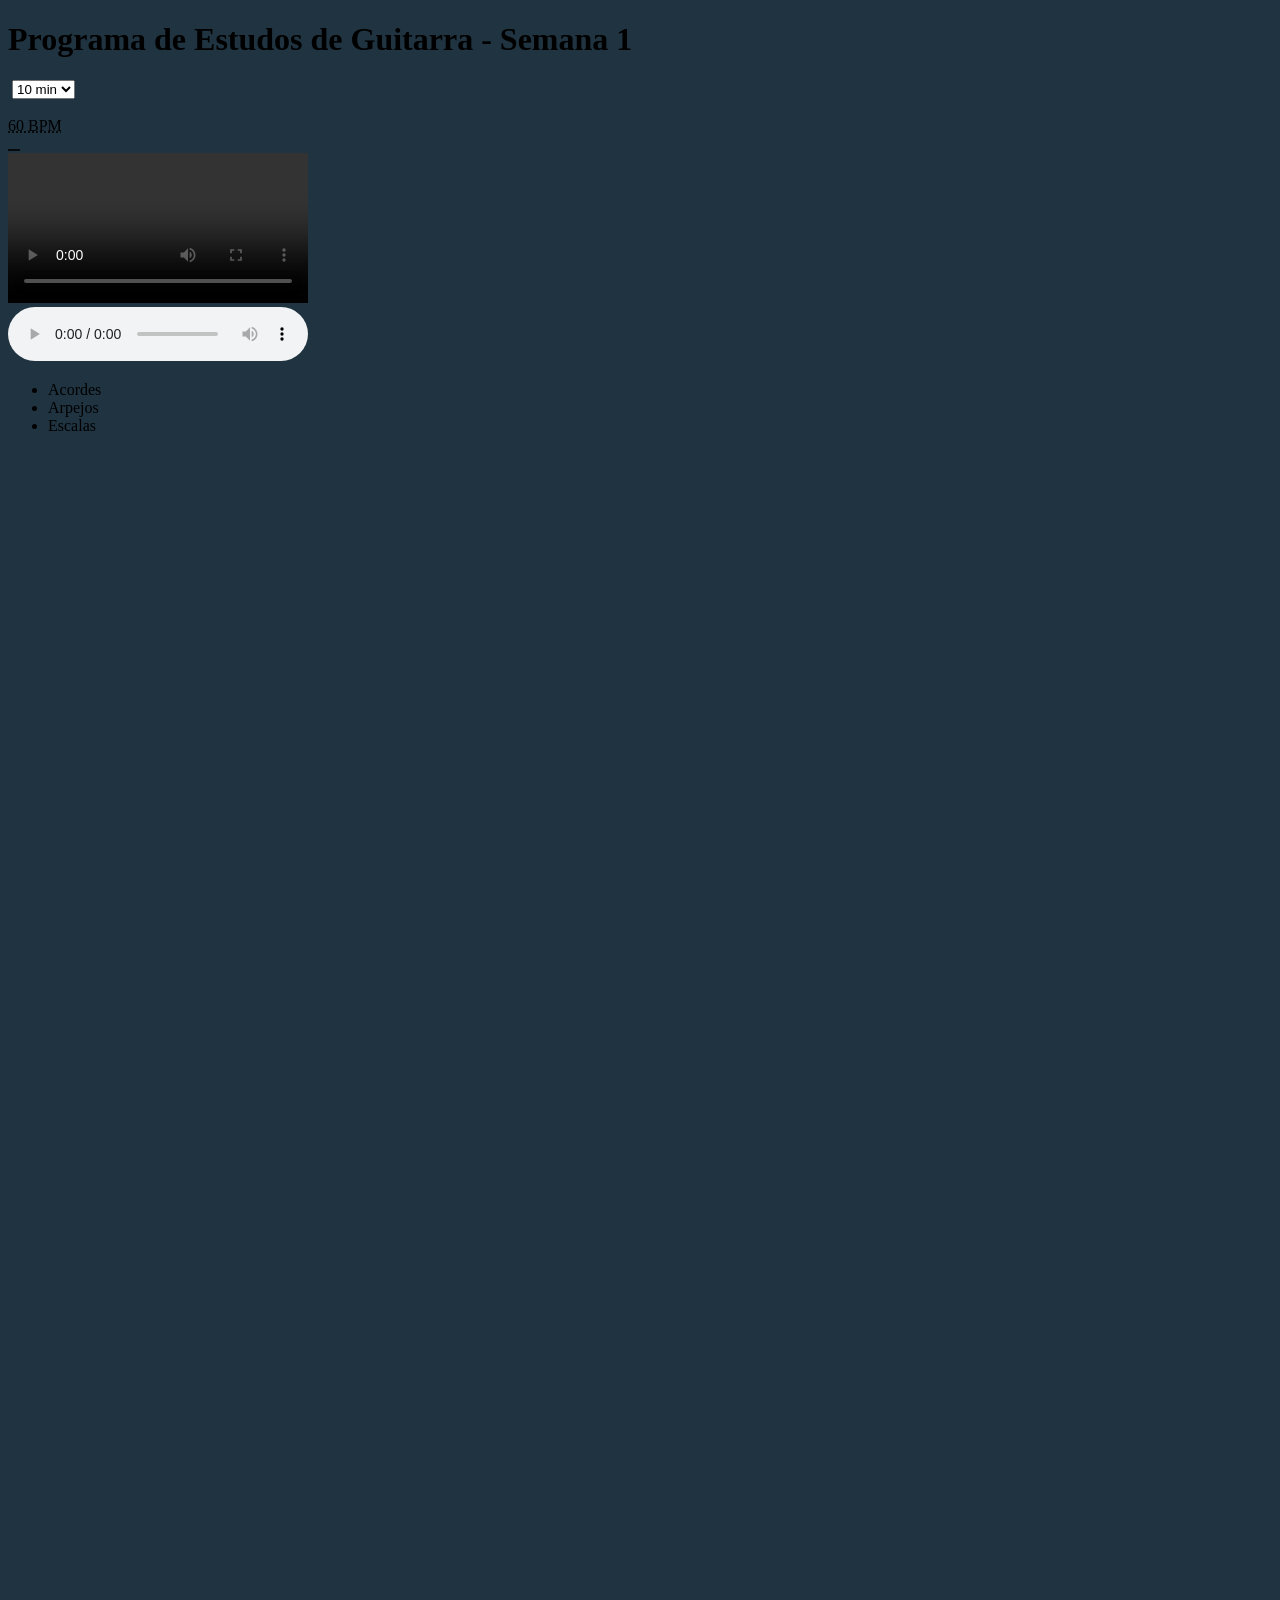
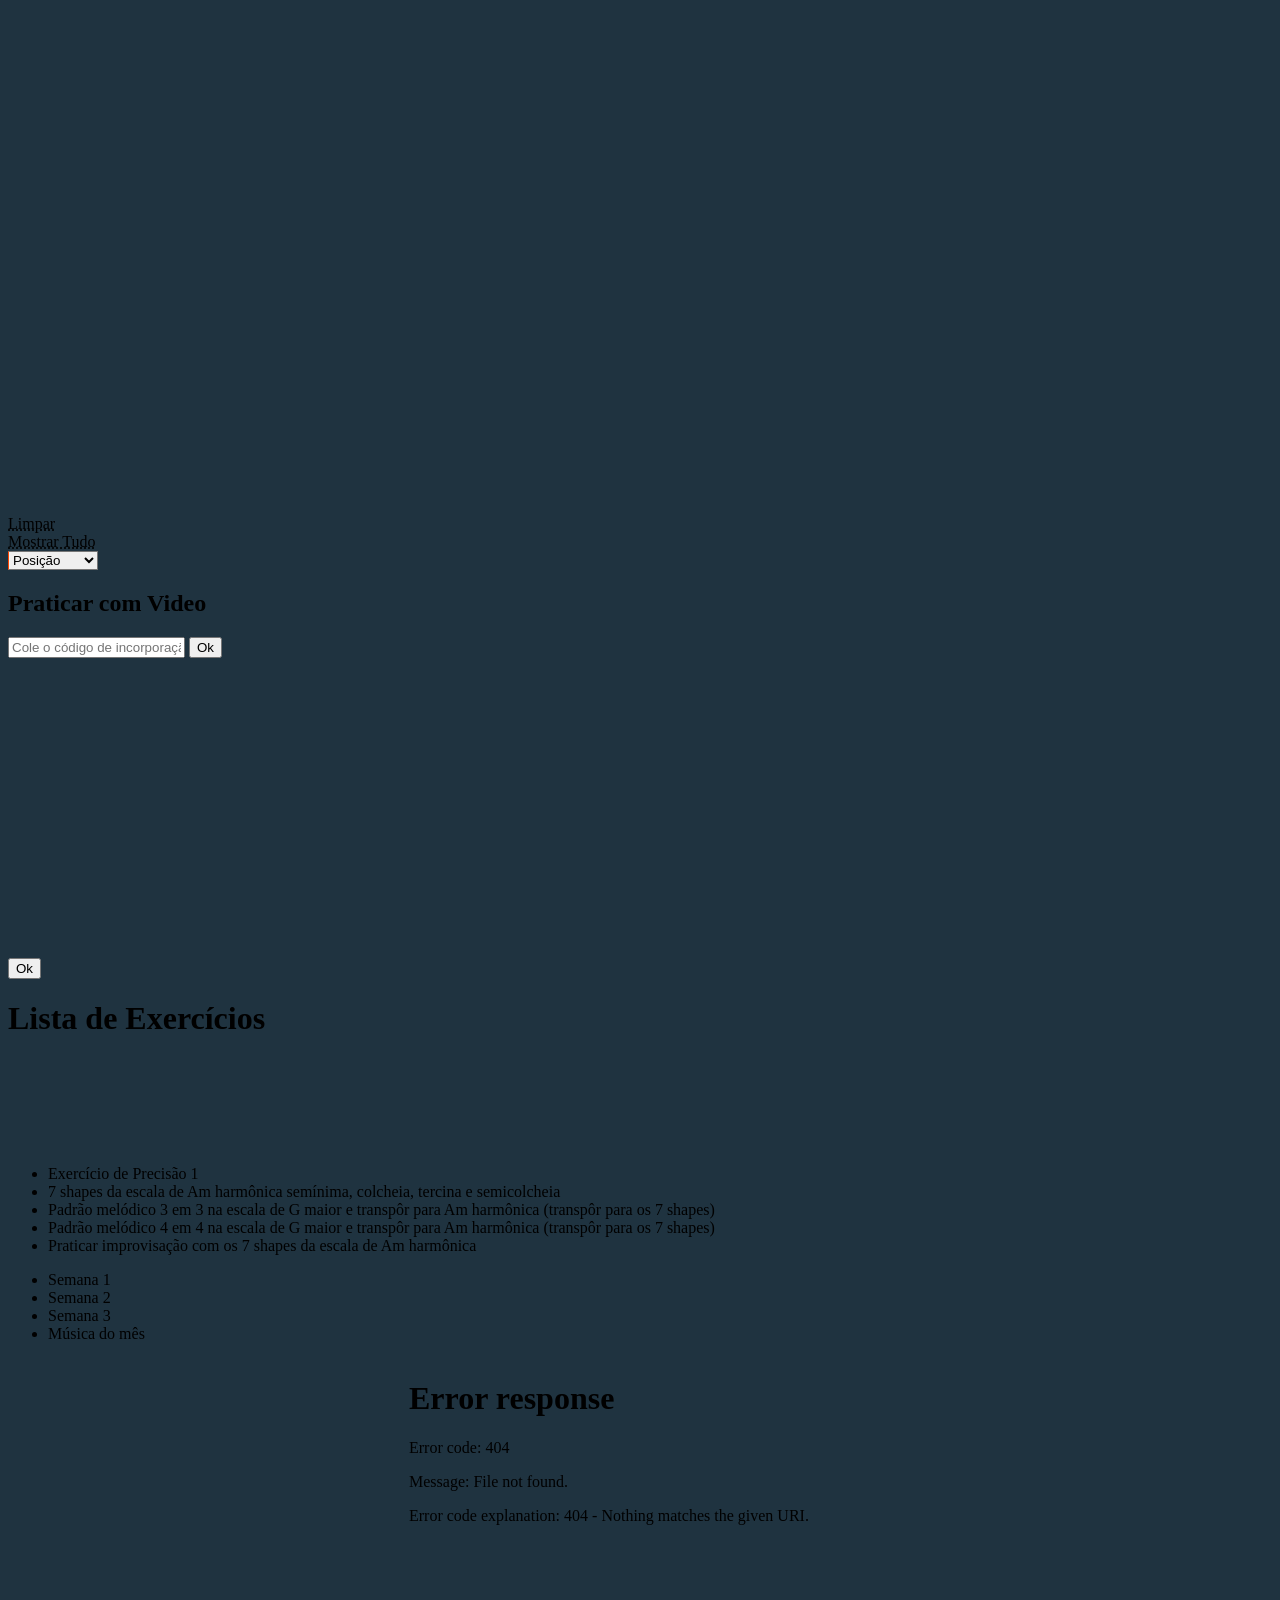
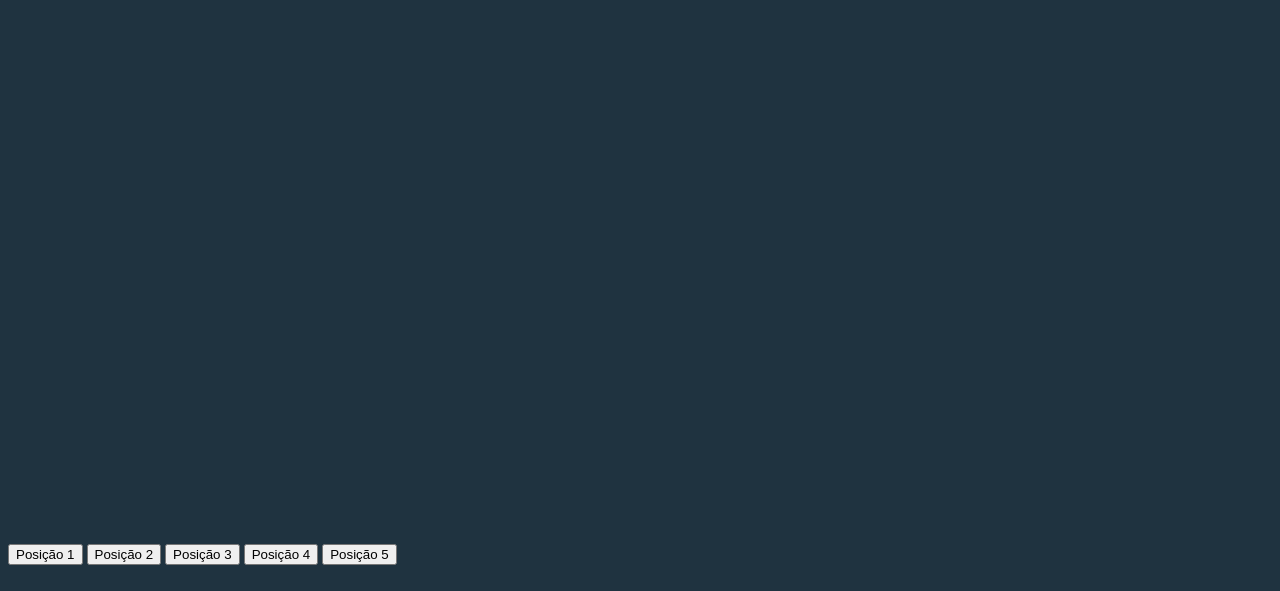
==== index.html @ 3fcf6330 "small update" ====
<!DOCTYPE html>
<html lang="pt-br">

<head>
    <meta charset="UTF-8">
    <meta name="viewport" content="width=device-width, initial-scale=1.0">
    <meta http-equiv="X-UA-Compatible" content="ie=edge">
    <title>Programa de Estudos</title>


    <link id = 'css' rel="stylesheet" href="style.css">


</head>

<body>



    <header>

        <h1 id='h1'>Programa de Estudos de Guitarra - Semana 1</h1>


    </header>







    <abbr title="Lista de Exercícios">

        <div id='menuH'></div>
        <div id='menuH1'></div>
    </abbr>

    <div class='linha' id='linha1'></div>
    <div class='linha' id='linha2'></div>
    <div class='linha' id='linha3'></div>


    <abbr title="Temporizador"><img id='timerSvg' src="timer.svg" alt=""></abbr>
    <select name="duracao" id="duracao">

        <option value="10">10 min</option>
        <option value="9">9 min</option>
        <option value="8">8 min</option>
        <option value="7">7 min</option>
        <option value="6">6 min</option>
        <option value="5">5 min</option>
        <option value="4">4 min</option>
        <option value="3">3 min</option>
        <option value="2">2 min</option>
        <option value="1">1 min</option>



    </select>


    <abbr title="Pratique o seu ritmo com o metrônomo">

        <div id='camada1'>



            <abbr title="Tocar"><img id='play' src="play.svg" alt=""></abbr>
            <audio loop='true' id='click' src="" preload="none"></audio>
            <div id='andamento'>60 BPM</div>
            <abbr title="Parar"><img id='pause' src="pause.svg" alt=""></abbr>
            <abbr title="Diminuir 5 bpm"><img id='menos' src="menos.svg" alt=""></abbr>
            <abbr title="Aumentar 5 bpm"><img id='mais' src="mais.svg" alt=""></abbr>
            <abbr title="Treinar com aumento de velocidade"><img id='speed' src="speed.svg" alt=""></abbr>





        </div>


    </abbr>

    <video id = 'video1' src="" autoplay = 'false' controls></video>


    <div id='barra'></div>
    <div id='timer'></div>
    <div class="setas" id='esquerda'>
        <</div> <div class="setas" id='direita'>>
    </div>

    <audio id='base' src="am.mp3" controls='controls'></audio>




    <div id='pestana'></div>

    <nav>

        <div id='backMenu' class='opcoes'></div>

        <ul class="menu" class='opcoes'>

            <li id='acordes' class='opcoes'>Acordes</li>
            <li id='arpejos' class='opcoes'>Arpejos</li>
            <li id='escalas' class='opcoes'>Escalas</li>

        </ul>

    </nav>

    <div id='cordas'>


        <abbr title="Corda 1">
            <p class="corda" id='corda1'></p>
        </abbr>
        <abbr title="Corda 2">
            <p class="corda" id='corda2'></p>
        </abbr>
        <abbr title="Corda 3">
            <p class="corda" id='corda3'></p>
        </abbr>
        <abbr title="Corda 4">
            <p class="corda" id='corda4'></p>
        </abbr>
        <abbr title="Corda 5">
            <p class="corda" id='corda5'></p>
        </abbr>
        <abbr title="Corda 6">
            <p class="corda" id='corda6'></p>
        </abbr>


    </div>

    <div id='trastes'>

        <p class="traste" id='traste1'></p>
        <p class="traste" id='traste2'></p>
        <p class="traste" id='traste3'></p>
        <p class="traste" id='traste4'></p>
        <p class="traste" id='traste5'></p>
        <p class="traste" id='traste6'></p>
        <p class="traste" id='traste7'></p>
        <p class="traste" id='traste8'></p>
        <p class="traste" id='traste9'></p>
        <p class="traste" id='traste10'></p>
        <p class="traste" id='traste11'></p>
        <p class="traste" id='traste12'></p>
        <p class="traste" id='traste13'></p>
        <p class="traste" id='traste14'></p>
        <p class="traste" id='traste15'></p>

    </div>

    <abbr id='abrNota' title="">


        <div id='corda_6'>

            <abbr title="Mi">
                <p class="nota" id='corda6_casa0'>E</p>
            </abbr>
            <abbr title="Fá">
                <p class="nota" id='corda6_casa1'>F</p>
            </abbr>
            <abbr title="Fá sustenido">
                <p class="nota" id='corda6_casa2'>F#</p>
            </abbr>
            <abbr title="Sol">
                <p class="nota" id='corda6_casa3'>G</p>
            </abbr>
            <abbr title="Sol sustenido">
                <p class="nota" id='corda6_casa4'>G#</p>
            </abbr>
            <abbr title="Lá">
                <p class="nota" id='corda6_casa5'>A</p>
            </abbr>
            <abbr title="Lá sustenido">
                <p class="nota" id='corda6_casa6'>A#</p>
            </abbr>
            <abbr title="Si">
                <p class="nota" id='corda6_casa7'>B</p>
            </abbr>
            <abbr title="Dó">
                <p class="nota" id='corda6_casa8'>C</p>
            </abbr>
            <abbr title="Dó sustenido">
                <p class="nota" id='corda6_casa9'>C#</p>
            </abbr>
            <abbr title="Ré">
                <p class="nota" id='corda6_casa10'>D</p>
            </abbr>
            <abbr title="Ré sustenido">
                <p class="nota" id='corda6_casa11'>D#</p>
            </abbr>
            <abbr title="Mi">
                <p class="nota" id='corda6_casa12'>E</p>
            </abbr>
            <abbr title="Fá">
                <p class="nota" id='corda6_casa13'>F</p>
            </abbr>
            <abbr title="Fá sustenido">
                <p class="nota" id='corda6_casa14'>F#</p>
            </abbr>
            <abbr title="Sol">
                <p class="nota" id='corda6_casa15'>G</p>
            </abbr>

        </div>

        <div id='corda_5'>

            <abbr title="Lá">
                <p class="nota" id='corda5_casa0'>A</p>
            </abbr>
            <abbr title="Lá sustenido">
                <p class="nota" id='corda5_casa1'>A#</p>
            </abbr>
            <abbr title="Si">
                <p class="nota" id='corda5_casa2'>B</p>
            </abbr>
            <abbr title="Dó">
                <p class="nota" id='corda5_casa3'>C</p>
            </abbr>
            <abbr title="Dó sustenido">
                <p class="nota" id='corda5_casa4'>C#</p>
            </abbr>
            <abbr title="Ré">
                <p class="nota" id='corda5_casa5'>D</p>
            </abbr>
            <abbr title="Ré sustenido">
                <p class="nota" id='corda5_casa6'>D#</p>
            </abbr>
            <abbr title="Mi">
                <p class="nota" id='corda5_casa7'>E</p>
            </abbr>
            <abbr title="Fá">
                <p class="nota" id='corda5_casa8'>F</p>
            </abbr>
            <abbr title="Fá sustenido">
                <p class="nota" id='corda5_casa9'>F#</p>
            </abbr>
            <abbr title="Sol">
                <p class="nota" id='corda5_casa10'>G</p>
            </abbr>
            <abbr title="Sol sustenido">
                <p class="nota" id='corda5_casa11'>G#</p>
            </abbr>
            <abbr title="Lá">
                <p class="nota" id='corda5_casa12'>A</p>
            </abbr>
            <abbr title="Lá sustenido">
                <p class="nota" id='corda5_casa13'>A#</p>
            </abbr>
            <abbr title="Si">
                <p class="nota" id='corda5_casa14'>B</p>
            </abbr>
            <abbr title="Dó">
                <p class="nota" id='corda5_casa15'>C</p>
            </abbr>

        </div>

        <div id='corda_4'>

            <abbr title="Ré">
                <p class="nota" id='corda4_casa0'>D</p>
            </abbr>
            <abbr title="Ré sustenido">
                <p class="nota" id='corda4_casa1'>D#</p>
            </abbr>
            <abbr title="Mi">
                <p class="nota" id='corda4_casa2'>E</p>
            </abbr>
            <abbr title="Fá">
                <p class="nota" id='corda4_casa3'>F</p>
            </abbr>
            <abbr title="Fá sustenido">
                <p class="nota" id='corda4_casa4'>F#</p>
            </abbr>
            <abbr title="Sol">
                <p class="nota" id='corda4_casa5'>G</p>
            </abbr>
            <abbr title="Sol sustenido">
                <p class="nota" id='corda4_casa6'>G#</p>
            </abbr>
            <abbr title="Lá">
                <p class="nota" id='corda4_casa7'>A</p>
            </abbr>
            <abbr title="Lá sustenido">
                <p class="nota" id='corda4_casa8'>A#</p>
            </abbr>
            <abbr title="Si">
                <p class="nota" id='corda4_casa9'>B</p>
            </abbr>
            <abbr title="Dó">
                <p class="nota" id='corda4_casa10'>C</p>
            </abbr>
            <abbr title="Dó sustenido">
                <p class="nota" id='corda4_casa11'>C#</p>
            </abbr>
            <abbr title="Ré">
                <p class="nota" id='corda4_casa12'>D</p>
            </abbr>
            <abbr title="Ré sustenido">
                <p class="nota" id='corda4_casa13'>D#</p>
            </abbr>
            <abbr title="Mi">
                <p class="nota" id='corda4_casa14'>E</p>
            </abbr>
            <abbr title="Fá">
                <p class="nota" id='corda4_casa15'>F</p>
            </abbr>

        </div>

        <div id='corda_3'>

            <abbr title="Sol">
                <p class="nota" id='corda3_casa0'>G</p>
            </abbr>
            <abbr title="Sol sustenido">
                <p class="nota" id='corda3_casa1'>G#</p>
            </abbr>
            <abbr title="Lá">
                <p class="nota" id='corda3_casa2'>A</p>
            </abbr>
            <abbr title="Lá sustenido">
                <p class="nota" id='corda3_casa3'>A#</p>
            </abbr>
            <abbr title="Si">
                <p class="nota" id='corda3_casa4'>B</p>
            </abbr>
            <abbr title="Dó">
                <p class="nota" id='corda3_casa5'>C</p>
            </abbr>
            <abbr title="Dó sustenido">
                <p class="nota" id='corda3_casa6'>C#</p>
            </abbr>
            <abbr title="Ré">
                <p class="nota" id='corda3_casa7'>D</p>
            </abbr>
            <abbr title="Ré sustenido">
                <p class="nota" id='corda3_casa8'>D#</p>
            </abbr>
            <abbr title="Mi">
                <p class="nota" id='corda3_casa9'>E</p>
            </abbr>
            <abbr title="Fá">
                <p class="nota" id='corda3_casa10'>F</p>
            </abbr>
            <abbr title="Fá sustenido">
                <p class="nota" id='corda3_casa11'>F#</p>
            </abbr>
            <abbr title="Sol">
                <p class="nota" id='corda3_casa12'>G</p>
            </abbr>
            <abbr title="Sol sustenido">
                <p class="nota" id='corda3_casa13'>G#</p>
            </abbr>
            <abbr title="Lá">
                <p class="nota" id='corda3_casa14'>A</p>
            </abbr>
            <abbr title="Lá sustenido">
                <p class="nota" id='corda3_casa15'>A#</p>
            </abbr>

        </div>

        <div id='corda_2'>

            <abbr title="Si">
                <p class="nota" id='corda2_casa0'>B</p>
            </abbr>
            <abbr title="Dó">
                <p class="nota" id='corda2_casa1'>C</p>
            </abbr>
            <abbr title="Dó sustenido">
                <p class="nota" id='corda2_casa2'>C#</p>
            </abbr>
            <abbr title="Ré">
                <p class="nota" id='corda2_casa3'>D</p>
            </abbr>
            <abbr title="Ré sustenido">
                <p class="nota" id='corda2_casa4'>D#</p>
            </abbr>
            <abbr title="Mi">
                <p class="nota" id='corda2_casa5'>E</p>
            </abbr>
            <abbr title="Fá">
                <p class="nota" id='corda2_casa6'>F</p>
            </abbr>
            <abbr title="Fá sustenido">
                <p class="nota" id='corda2_casa7'>F#</p>
            </abbr>
            <abbr title="Sol">
                <p class="nota" id='corda2_casa8'>G</p>
            </abbr>
            <abbr title="Sol sustenido">
                <p class="nota" id='corda2_casa9'>G#</p>
            </abbr>
            <abbr title="Lá">
                <p class="nota" id='corda2_casa10'>A</p>
            </abbr>
            <abbr title="Lá sustenido">
                <p class="nota" id='corda2_casa11'>A#</p>
            </abbr>
            <abbr title="Si">
                <p class="nota" id='corda2_casa12'>B</p>
            </abbr>
            <abbr title="Dó">
                <p class="nota" id='corda2_casa13'>C</p>
            </abbr>
            <abbr title="Dó sustenido">
                <p class="nota" id='corda2_casa14'>C#</p>
            </abbr>
            <abbr title="Ré">
                <p class="nota" id='corda2_casa15'>D</p>
            </abbr>

        </div>

        <div id='corda_1'>

            <abbr title="Mi">
                <p class="nota" id='corda1_casa0'>E</p>
            </abbr>
            <abbr title="Fá">
                <p class="nota" id='corda1_casa1'>F</p>
            </abbr>
            <abbr title="Fá sustenido">
                <p class="nota" id='corda1_casa2'>F#</p>
            </abbr>
            <abbr title="Sol">
                <p class="nota" id='corda1_casa3'>G</p>
            </abbr>
            <abbr title="Sol sustenido">
                <p class="nota" id='corda1_casa4'>G#</p>
            </abbr>
            <abbr title="Lá">
                <p class="nota" id='corda1_casa5'>A</p>
            </abbr>
            <abbr title="Lá sustenido">
                <p class="nota" id='corda1_casa6'>A#</p>
            </abbr>
            <abbr title="Si">
                <p class="nota" id='corda1_casa7'>B</p>
            </abbr>
            <abbr title="Dó">
                <p class="nota" id='corda1_casa8'>C</p>
            </abbr>
            <abbr title="Dó sustenido">
                <p class="nota" id='corda1_casa9'>C#</p>
            </abbr>
            <abbr title="Ré">
                <p class="nota" id='corda1_casa10'>D</p>
            </abbr>
            <abbr title="Ré sustenido">
                <p class="nota" id='corda1_casa11'>D#</p>
            </abbr>
            <abbr title="Mi">
                <p class="nota" id='corda1_casa12'>E</p>
            </abbr>
            <abbr title="Fá">
                <p class="nota" id='corda1_casa13'>F</p>
            </abbr>
            <abbr title="Fá sustenido">
                <p class="nota" id='corda1_casa14'>F#</p>
            </abbr>
            <abbr title="Sol">
                <p class="nota" id='corda1_casa15'>G</p>
            </abbr>

        </div>
    </abbr>

    <abbr title="Apaga todas as notas do braço">
        <div id='limpar'>Limpar</div>
    </abbr>
    <abbr title="Mostra todas as notas do braço">
        <div id='mostrar'>Mostrar Tudo</div>
    </abbr>



    <input id='input' type="text">
    <input type="button" value="Buscar por Cifra" id='botao'>

    <div class="bolinha" id='bolinha1'></div>
    <div class="bolinha" id='bolinha2'></div>
    <div class="bolinha" id='bolinha3'></div>
    <div class="bolinha" id='bolinha4'></div>
    <div class="bolinha" id='bolinha5'></div>
    <div class="bolinha" id='bolinha6'></div>

    <!-- <img id = 'fret' src="fret.png" alt="">-->


    <select name="tonalidade" id="tonalidade">

        <option value="">Tonalidade</option>
        <option value="c">C</option>
        <option value="cs">C#/Db</option>
        <option value="d">D</option>
        <option value="ds">D#/Eb</option>
        <option value="e">E</option>
        <option value="f">F</option>
        <option value="fs">F#/Gb</option>
        <option value="g">G</option>
        <option value="gs">G#/Ab</option>
        <option value="a">A</option>
        <option value="as">A#/Bb</option>
        <option value="b">B</option>

    </select>

    <select name="estrutura" id="estrutura">

        <option value="">Estrutura</option>
        <option value="acorde">Acorde</option>
        <option value="arpejo">Arpejo</option>
        <option value="escala">Escala</option>

    </select>

    <select name="tipo" id="tipo">

        <option value="">Tipo</option>
        <option value="maior">Maior</option>
        <option value="menor">Menor</option>
        <option value="diminuto">Diminuto</option>
        <option value="aumentado">Aumentado</option>
        <option value="7M">7M</option>
        <option value="7">7</option>
        <option value="m7">m7</option>
        <option value="m7b5">m7(b5)</option>
        <option value="dim">°</option>
        <option value="m7M">m7M</option>
        <option value="jonio">Jônio</option>
        <option value="dorico">Dórico</option>
        <option value="frigio">Frígio</option>
        <option value="lidio">Lídio</option>
        <option value="mixolídio">Mixolídio</option>
        <option value="eolio">Eólio</option>
        <option value="locrio">Lócrio</option>
        <option value="menorHarmonica">Menor Harmônica</option>
        <option value="menorMelodica">Menor Melódica</option>

    </select>

    <select name="posicao" id="posicao">

        <option value="">Posição</option>
        <option value="1">1</option>
        <option value="2">2</option>
        <option value="3">3</option>
        <option value="4">4</option>
        <option value="5">5</option>
        <option value="6">6</option>
        <option value="7">7</option>
        <option value="8">Braço Todo</option>

    </select>

    <div id = 'praticarComVideo'>



        <h2>Praticar com Video</h2>
        <input id='inputVideo' type="text" placeholder="Cole o código de incorporação">
        <input type="button" value="Ok" id='botao1'>

    </div>

    <input type="button" value="Ok" id='botao0'>




    <iframe id='video' width="560" height="315"
        src="https://www.youtube.com/embed/videoseries?list=PLKJpTqKLvfLL6_VdVaCrYqCkWjw-jtFGw" frameborder="0"
        allow="autoplay; encrypted-media" allowfullscreen></iframe>


    <h1 id='listaEx'>Lista de Exercícios</h1>

    <abbr title="Lição Concluída"><img id = 'concluido1' src="concluido.svg" alt=""></abbr>
    <abbr title="Marcar Lição Como Concluída"><div id = 'naoConcluido1'></div></abbr>

    <abbr title="Lição Concluída"><img id = 'concluido2' src="concluido.svg" alt=""></abbr>
    <abbr title="Marcar Lição Como Concluída"><div id = 'naoConcluido2'></div></abbr>

    <abbr title="Lição Concluída"><img id = 'concluido3' src="concluido.svg" alt=""></abbr>
    <abbr title="Marcar Lição Como Concluída"><div id = 'naoConcluido3'></div></abbr>

    <abbr title="Lição Concluída"><img id = 'concluido4' src="concluido.svg" alt=""></abbr>
    <abbr title="Marcar Lição Como Concluída"><div id = 'naoConcluido4'></div></abbr>

    <abbr title="Lição Concluída"><img id = 'concluido5' src="concluido.svg" alt=""></abbr>
    <abbr title="Marcar Lição Como Concluída"><div id = 'naoConcluido5'></div></abbr>




    <ul id='lista'>




        <li class="lista" id='ex1'>Exercício de Precisão 1</li>
        <li class="lista" id='ex2'>7 shapes da escala de Am harmônica semínima, colcheia, tercina e semicolcheia</li>
        <li class="lista" id='ex3'>Padrão melódico 3 em 3 na escala de G maior e transpôr para Am harmônica (transpôr para os 7 shapes)</li>
        <li class="lista" id='ex4'>Padrão melódico 4 em 4 na escala de G maior e transpôr para Am harmônica (transpôr para os 7 shapes)</li>
        <li class="lista" id='ex5'>Praticar improvisação com os 7 shapes da escala de Am harmônica</li>



    </ul>


    <ul id='listaSemanas'>

        <li class="lista" id='semana1'>Semana 1</li>
        <li class="lista" id='semana2'>Semana 2</li>
        <li class="lista" id='semana3'>Semana 3</li>
        <li class="lista" id='still'>Música do mês</li>




    </ul>





    <div id='moldura'></div>

    <button id='posicao1'>Posição 1</button>
    <button id='posicao2'>Posição 2</button>
    <button id='posicao3'>Posição 3</button>
    <button id='posicao4'>Posição 4</button>
    <button id='posicao5'>Posição 5</button>

    <iframe id='pdf' src="precisao1.pdf" frameborder="0" width="800px" height="800px"></iframe>

    <div id='fret'></div>

    <abbr title="Acessar todas as listas de estudo"><img id = 'calendario' src="calendario.svg" alt=""></abbr>






</body>
<script src="script.js"></script>

</html>
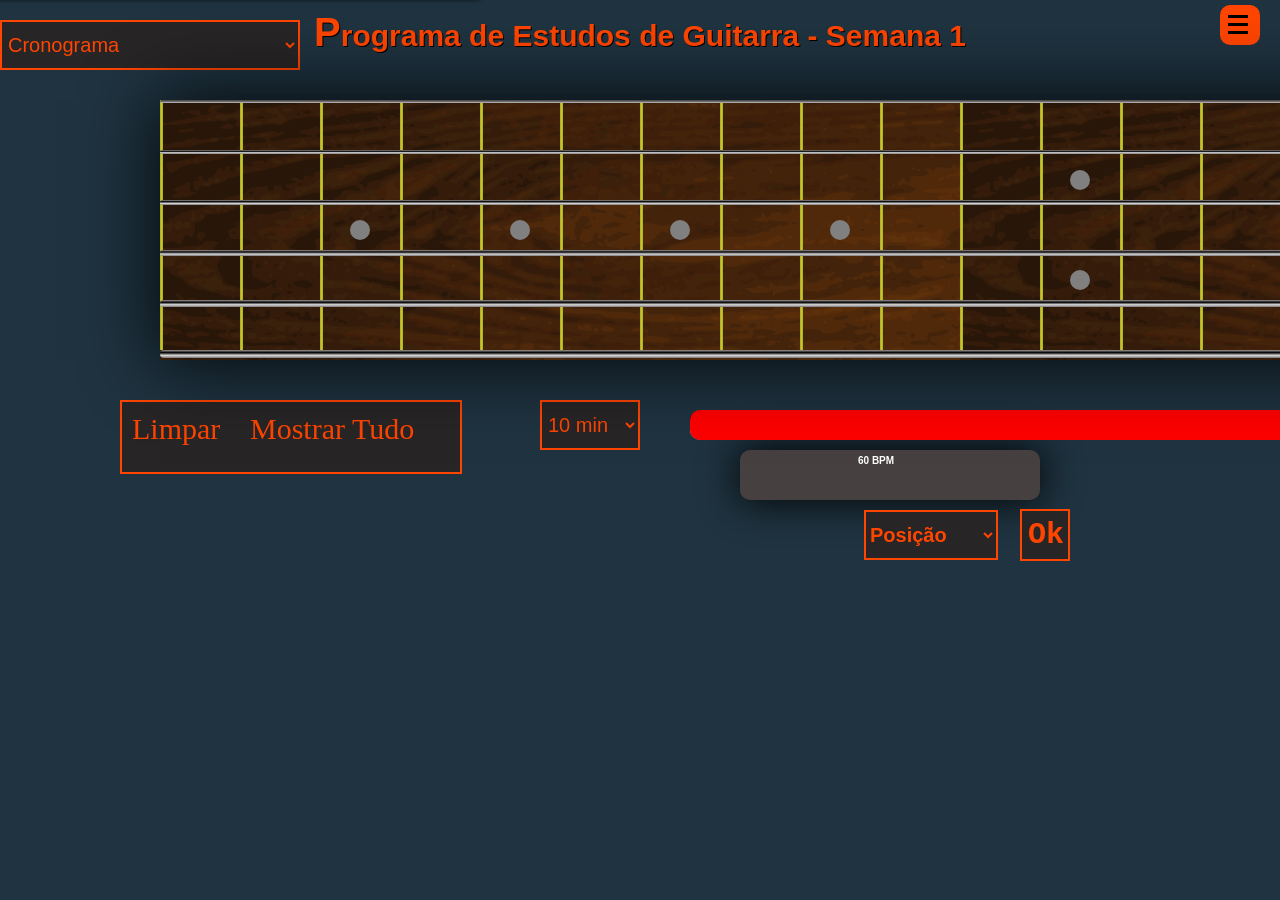
==== commit 9c76300e: "small update" ====
--- a/index.html
+++ b/index.html
@@ -10,10 +10,14 @@
 
     <link id = 'css' rel="stylesheet" href="style.css">
 
+    <script src="jquery.js"></script>
+
 
 </head>
 
 <body>
+
+    <div id='fret'></div>
 
 
 
@@ -626,14 +630,12 @@
 
     <ul id='listaSemanas'>
 
+        <li class="lista" id='still'>Música do mês</li>
         <li class="lista" id='semana1'>Semana 1</li>
         <li class="lista" id='semana2'>Semana 2</li>
         <li class="lista" id='semana3'>Semana 3</li>
-        <li class="lista" id='still'>Música do mês</li>
-
-
-
-
+        <li class="lista" id='bonus1'>Bônus 1 (4 axes)</li>
+        <li class="lista" id='semana4'>Semana 4</li>
     </ul>
 
 
@@ -650,9 +652,24 @@
 
     <iframe id='pdf' src="precisao1.pdf" frameborder="0" width="800px" height="800px"></iframe>
 
-    <div id='fret'></div>
+
 
     <abbr title="Acessar todas as listas de estudo"><img id = 'calendario' src="calendario.svg" alt=""></abbr>
+
+
+    <select name="" id ="cronograma">
+
+        <option value="">Cronograma</option>
+        <option value="semana1">Semana 1</option>
+        <option value="semana2">Semana 2</option>
+        <option value="semana3">Semana 3</option>
+        <option value="semana4">Semana 4</option>
+        <option value="semana5">Semana 5</option>
+        <option value="musica1">Música 1</option>
+        <option value="bonus1">Bônus - 4 axes</option>
+
+
+    </select>
 
 
 
@@ -662,4 +679,5 @@
 </body>
 <script src="script.js"></script>
 
+
 </html>
--- a/style.css
+++ b/style.css
@@ -0,0 +1,3008 @@
+*{
+
+    margin: 40px;
+    margin-top: 0;
+}
+
+#soundslice {
+
+    left: 0;
+    position: absolute;
+    width: 95%;
+}
+
+
+#duracao{
+
+    border-top: orangered 2px solid;
+    border-left: orangered 2px solid;
+    border-right: orangered 2px solid;
+    border-bottom: orangered 2px solid;
+    background-color: rgb(39, 37, 37);
+    color: orangered;
+    height: 50px;
+    width: 100px;
+    font-size: 20px;
+    padding: 10px;
+    padding-left: 2px;
+    position: absolute;
+    top: 400px;
+    left: 500px;
+
+    cursor: pointer;
+
+
+}
+
+#video1 {
+
+    position: absolute;
+    top: 580px;
+    cursor: pointer;
+    left: 750px;
+    z-index: 50;
+    width: 550px;
+    display: none;
+
+}
+
+
+
+#play {
+    width: 25px;
+    position: absolute;
+    left: 85px;
+    top: 20px;
+    cursor: pointer;
+
+
+
+}
+
+#pause {
+
+    width: 25px;
+    position: absolute;
+    left: 85px;
+    top: 20px;
+    display: none;
+    cursor: pointer;
+
+
+}
+
+#mais {
+
+    width: 25px;
+    position: absolute;
+    left: 140px;
+    top: 20px;
+    cursor: pointer;
+
+
+
+}
+#speed{
+
+    width: 25px;
+    position: absolute;
+    left: 200px;
+    top: 20px;
+    cursor: pointer;
+}
+
+
+
+#menos {
+
+    width: 25px;
+    position: absolute;
+    left: 40px;
+    top: 20px;
+    cursor: pointer;
+
+
+
+}
+
+#camada1 {
+
+    background-color: rgb(70, 65, 64);
+    width: 300px;
+    height: 50px;
+    border-radius: 10px;
+    position: absolute;
+    top: 450px;
+    left: 700px;
+    cursor: pointer;
+    box-shadow: 0px 0px 40px black;
+}
+
+
+
+#click {
+
+    margin-top: 50px;
+}
+
+#andamento {
+
+    color: white;
+    font-size: 10px;
+    font-weight: bold;
+    font-family: Arial, Helvetica, sans-serif;
+    position: absolute;
+    left: 78px;
+    top: 5px;
+}
+
+#base{
+
+    position: absolute;
+    top: 510px;
+    left: 500px;
+    display: none;
+
+}
+
+
+
+#menuH{
+
+    background-color: orangered;
+    width: 40px;
+    height: 40px;
+    border-radius: 10px;
+    position: absolute;
+    right: -20px;
+    top: 5px;
+    cursor: pointer;
+
+
+}
+
+#menuH1{
+
+
+    width: 40px;
+    height: 40px;
+    border-radius: 10px;
+    position: absolute;
+    right: -20px;
+    top: 5px;
+    cursor: pointer;
+    z-index: 10;
+
+
+}
+
+
+
+#h1::first-letter{
+
+    font-size: 40px;
+
+
+
+}
+
+
+
+.linha{
+
+    width: 20px;
+    height: 3px;
+    background-color: black;
+    position: absolute;
+    right: -8px;
+}
+
+#linha1{
+
+    top: 15px;
+}
+
+#linha2{
+
+    top: 23px;
+}
+
+#linha3{
+
+    top: 31px;
+}
+
+
+
+#timerSvg{
+
+    width: 50px;
+    position: absolute;
+    top: 400px;
+    left: 600px;
+    cursor: pointer;
+
+}
+
+#listaSemanas{
+
+    position: absolute;
+    transition: all 2s;
+    font-size: 20px;
+    color: white;
+    font-weight: bold;
+    font-family: 'Gill Sans', 'Gill Sans MT', Calibri, 'Trebuchet MS', sans-serif;
+    list-style: none;
+    padding-top: 20px;
+    padding-left: 0;
+    margin: 0;
+    top: -630px;
+    left: 0px;
+    background-image: linear-gradient(to top, rgb(39, 38, 38), rgb(99, 97, 97), rgb(70, 68, 68), rgb(20, 20, 20));
+    border-radius: 10px;
+    width: 500px;
+    margin-right: 0;
+    z-index: 50;
+    box-shadow: -15px 10px 4px rgba(0, 0, 0, 0.637);
+
+
+}
+#listaSemanas li{
+
+    height: 40px;
+    border-radius: 5px;
+    width: 480px;
+    padding: 10px;
+    margin-left: 0;
+
+
+}
+
+#listaSemanas li:hover{
+
+    background-color: orangered;
+    cursor: pointer;
+    animation: pisca 0.5s linear infinite;
+
+
+
+}
+
+
+#listaSemanas li:active{
+
+
+    animation: pisca 0.5s linear infinite;
+
+
+}
+
+#calendario{
+
+    position: absolute;
+    top: 10px;
+    left: 20px;
+    width: 50px;
+    display: none;
+    cursor: pointer;
+}
+
+#aviso{
+
+    background-color: rgb(31, 29, 29);
+    color: orangered;
+    font-size: 20px;
+    width: 400px;
+    height: 100px;
+    border-radius: 10px;
+    position: absolute;
+    top: 300px;
+    left: 600px;
+    z-index: 10;
+    display: none;
+    transition: all 2s;
+}
+
+
+
+@keyframes timer{
+
+    0%{
+
+        width: 0;
+        background-color: greenyellow;
+    }
+
+    50%{
+
+        background-color: orangered;
+    }
+
+
+
+    100%{
+
+        width: 600px;
+        background-color: red;
+    }
+
+
+}
+
+#timer{
+
+
+    background-color: red;
+
+    width: 600px;
+    height: 30px;
+    border-radius: 10px;
+    position: absolute;
+    top: 410px;
+    left: 650px;
+
+
+}
+#praticarComVideo{
+
+    display: none;
+}
+
+#barra{
+
+
+    background-image: linear-gradient(to top, rgb(119, 118, 118), rgb(218, 216, 216), black, rgb(161, 153, 153));
+    width: 600px;
+    height: 30px;
+    border-radius: 10px;
+    position: absolute;
+    top: 410px;
+    left: 650px;
+    box-shadow: black inset 0 2px;
+
+
+}
+
+@keyframes pisca {
+
+    50%{
+
+        background-color:   rgb(51, 49, 49);
+    }
+}
+
+@keyframes pisca2 {
+
+    50%{
+
+        background-color:   rgb(6, 234, 241);
+    }
+}
+
+#ex1 {
+
+    background-color:  rgb(51, 49, 49);
+}
+
+.nota{
+
+
+    background-image: linear-gradient(45deg, greenyellow, rgb(146, 201, 63) , rgb(161, 201, 102), rgb(136, 197, 45) );
+}
+
+.nota:hover{
+
+
+    background-image: linear-gradient(-45deg, blue, rgb(143, 143, 243), rgb(71, 71, 243), blue);
+}
+
+
+h1{
+
+    font-family: Arial, Helvetica, sans-serif;
+    text-align: center;
+    font-size: 30px;
+    margin-top: 10px;
+
+    text-shadow: black 1px 1px;
+    color: orangered;
+
+
+}
+
+@keyframes setas {
+
+    50%{
+
+        transform: scale(1.3);
+        opacity: 0.5;
+    }
+}
+
+.setas{
+
+
+    color: orangered;
+    font-size: 50px;
+    font-family: 'Lucida Sans', 'Lucida Sans Regular', 'Lucida Grande', 'Lucida Sans Unicode', Geneva, Verdana, sans-serif;
+
+    cursor: pointer;
+
+
+}
+
+#esquerda{
+
+    position: absolute;
+    top: 20px;
+    left: 550px;
+    text-shadow: 3px 2px 3px black;
+}
+
+#direita{
+
+    position: absolute;
+    top: 20px;
+    left: 800px;
+    text-shadow: 3px 2px 3px black;
+}
+
+
+
+#botao1 {
+
+    height: 30px;
+    width: 30px;
+    border-radius: 5px;
+    position: absolute;
+    bottom: 14px;
+    left: 300px;
+    font-family: Arial, Helvetica, sans-serif;
+    font-weight: bold;
+}
+
+
+
+#video {
+
+    position: absolute;
+    top: 580px;
+    right: -25px;
+    border-radius: 10px;
+    display: none;
+}
+
+h2{
+
+    position: absolute;
+    bottom: 50px;
+    text-align: center;
+}
+
+#inputVideo {
+
+    height: 30px;
+    border-radius: 5px;
+    position: absolute;
+    bottom: 10px;
+    width: 200px;
+}
+.menu {
+
+    list-style: none;
+    font-size: 20px;
+    font-family: Arial, Helvetica, sans-serif;
+    margin-top: 0;
+
+}
+
+.opcoes {
+
+    display: none;
+}
+
+#backMenu{
+
+    background-color: rgb(112, 112, 112);
+    height: 50px;
+    width: 1000px;
+    position: absolute;
+    top: 9px;
+}
+
+#acordes{
+
+    position: absolute;
+    top: 10px;
+    left: 400px;
+    font-weight: bold;
+    color: rgb(250, 95, 6);
+    background-color: rgb(43, 42, 42);
+    height: 39px;
+    width: 160px;
+    padding-top: 10px;
+    padding-left: 60px;
+
+}
+
+
+
+
+#pestana {
+
+    background-color:rgb(11, 11, 88);
+    height: 263px;
+    width: 15px;
+    border-radius: 5px;
+    position: absolute;
+    top: 95px;
+    display: none;
+}
+
+
+#acordes:hover{
+
+    background-color: black;
+    cursor: pointer;
+
+}
+
+#arpejos:hover{
+
+    background-color: black;
+    cursor: pointer;
+
+}
+
+#escalas:hover{
+
+    background-color: black;
+    cursor: pointer;
+
+}
+
+#arpejos{
+
+    position: absolute;
+    top: 10px;
+    left: 600px;
+    font-weight: bold;
+    color: whitesmoke;
+    background-color: rgb(112, 112, 112);
+    height: 39px;
+    width: 160px;
+    padding-top: 10px;
+    padding-left: 60px;
+
+}
+
+#escalas{
+
+    position: absolute;
+    top: 10px;
+    left: 800px;
+    font-weight: bold;
+    color: whitesmoke;
+    background-color: rgb(112, 112, 112);
+    height: 39px;
+    width: 160px;
+    padding-top: 10px;
+    padding-left: 60px;
+
+}
+
+
+body{
+
+    background-color: rgb(238, 234, 234);
+}
+
+
+
+#corda1 {
+
+    left: 120px;
+    border-radius: 5px;
+    background-image: linear-gradient(to top, rgb(119, 118, 118), rgb(218, 216, 216), black, rgb(161, 153, 153));
+    height: 3px;
+    width: 1200px;
+    position: absolute;
+    top: 100px;
+    cursor: pointer;
+
+
+
+
+
+}
+
+#corda1:hover{
+
+    background-color:yellow;
+    animation: pisca 0.5s linear infinite;
+
+}
+#corda6:hover{
+
+    background-color:yellow;
+    animation: pisca 0.5s linear infinite;
+}
+#corda2:hover{
+
+    background-color:rgb(139, 14, 133);
+    animation: pisca 0.5s linear infinite;
+}
+#corda3:hover{
+
+    background-color:rgb(0, 225, 255);
+    animation: pisca 0.5s linear infinite;
+}
+#corda4:hover{
+
+    background-color:rgb(255, 174, 0);
+    animation: pisca 0.5s linear infinite;
+}
+#corda5:hover{
+
+    background-color:rgb(11, 24, 204);
+    animation: pisca 0.5s linear infinite;
+}
+
+
+
+#corda2 {
+
+    left: 120px;
+    cursor: pointer;
+    border-radius: 5px;
+    background-image: linear-gradient(to top, rgb(119, 118, 118), rgb(218, 216, 216), black, rgb(161, 153, 153));
+
+    height: 4px;
+    width: 1200px;
+    position: absolute;
+    top: 150px;
+
+}
+
+#corda3 {
+
+    left: 120px;
+    cursor: pointer;
+    border-radius: 5px;
+    background-image: linear-gradient(to top, rgb(119, 118, 118), rgb(218, 216, 216), black, rgb(161, 153, 153));
+
+    height: 5px;
+    width: 1200px;
+    position: absolute;
+    top: 200px;
+
+}
+
+#corda4 {
+
+    left: 120px;
+    cursor: pointer;
+    border-radius: 5px;
+    background-image: linear-gradient(to top, rgb(119, 118, 118), rgb(218, 216, 216), black, rgb(161, 153, 153));
+
+    height: 6px;
+    width: 1200px;
+    position: absolute;
+    top: 250px;
+
+}
+
+#corda5 {
+
+    left: 120px;
+    cursor: pointer;
+    border-radius: 5px;
+    background-image: linear-gradient(to top, rgb(119, 118, 118), rgb(218, 216, 216), black, rgb(161, 153, 153));
+
+    height: 7px;
+    width: 1200px;
+    position: absolute;
+    top: 300px;
+
+}
+
+#fret{
+
+    height: 460px;
+    position: absolute;
+    top: 36px;
+    left: -40px;
+    width: 1500px;
+    z-index: -5;
+    opacity: 0.9;
+}
+
+#corda6 {
+
+    left: 120px;
+    cursor: pointer;
+    border-radius: 5px;
+    background-image: linear-gradient(to top, rgb(119, 118, 118), rgb(218, 216, 216), black, rgb(161, 153, 153));
+    height: 8px;
+    width: 1200px;
+    position: absolute;
+    top: 350px;
+
+}
+
+#traste1 {
+
+
+    height: 250px;
+
+    width: 3px;
+    position: absolute;
+    top: 100px;
+    background-color: rgb(214, 214, 12);
+    background-image: linear-gradient(to right, rgb(168, 168, 24), rgb(196, 196, 55), rgb(173, 173, 12));
+
+
+
+
+}
+
+#traste2 {
+
+    background-color: rgb(214, 214, 12);
+    height: 250px;
+    background-image: linear-gradient(to right, rgb(168, 168, 24), rgb(196, 196, 55), rgb(173, 173, 12));
+
+    width: 3px;
+    position: absolute;
+    top: 100px;
+    left: 200px;
+
+}
+
+#traste3 {
+
+    background-color: rgb(214, 214, 12);
+    height: 250px;
+    background-image: linear-gradient(to right, rgb(168, 168, 24), rgb(196, 196, 55), rgb(173, 173, 12));
+
+    width: 3px;
+    position: absolute;
+    top: 100px;
+    left: 280px;
+
+}
+
+
+
+#traste4 {
+
+    background-color: rgb(214, 214, 12);
+    height: 250px;
+    background-image: linear-gradient(to right, rgb(168, 168, 24), rgb(196, 196, 55), rgb(173, 173, 12));
+
+    width: 3px;
+    position: absolute;
+    top: 100px;
+    left: 360px;
+
+}
+
+#traste5 {
+
+    background-color: rgb(214, 214, 12);
+    height: 250px;
+    background-image: linear-gradient(to right, rgb(168, 168, 24), rgb(196, 196, 55), rgb(173, 173, 12));
+
+    width: 3px;
+    position: absolute;
+    top: 100px;
+    left: 440px;
+
+}
+
+#traste6 {
+
+    background-color: rgb(214, 214, 12);
+    height: 250px;
+    background-image: linear-gradient(to right, rgb(168, 168, 24), rgb(196, 196, 55), rgb(173, 173, 12));
+
+    width: 3px;
+    position: absolute;
+    top: 100px;
+    left: 520px;
+
+}
+
+#traste7 {
+
+    background-color: rgb(214, 214, 12);
+    height: 250px;
+    background-image: linear-gradient(to right, rgb(168, 168, 24), rgb(196, 196, 55), rgb(173, 173, 12));
+
+    width: 3px;
+    position: absolute;
+    top: 100px;
+    left: 600px;
+
+}
+
+#traste8 {
+
+    background-color: rgb(214, 214, 12);
+    height: 250px;
+    background-image: linear-gradient(to right, rgb(168, 168, 24), rgb(196, 196, 55), rgb(173, 173, 12));
+
+    width: 3px;
+    position: absolute;
+    top: 100px;
+    left: 680px;
+
+}
+
+#traste9 {
+
+    background-color: rgb(214, 214, 12);
+    height: 250px;
+    animation: gira 6s linear;
+    width: 3px;
+    background-image: linear-gradient(to right, rgb(168, 168, 24), rgb(196, 196, 55), rgb(173, 173, 12));
+
+    position: absolute;
+    top: 100px;
+    left: 760px;
+
+}
+
+#traste10 {
+
+    background-color: rgb(214, 214, 12);
+    animation: gira 6s linear;
+    height: 250px;
+    width: 3px;
+    position: absolute;
+    background-image: linear-gradient(to right, rgb(168, 168, 24), rgb(196, 196, 55), rgb(173, 173, 12));
+
+    top: 100px;
+    left: 840px;
+
+}
+
+#traste11 {
+
+    background-color: rgb(214, 214, 12);
+    height: 250px;
+    background-image: linear-gradient(to right, rgb(168, 168, 24), rgb(196, 196, 55), rgb(173, 173, 12));
+
+    width: 3px;
+
+    position: absolute;
+    top: 100px;
+    left: 920px;
+
+}
+
+#traste12 {
+
+    background-color: rgb(214, 214, 12);
+    background-image: linear-gradient(to right, rgb(168, 168, 24), rgb(196, 196, 55), rgb(173, 173, 12));
+
+    height: 250px;
+
+    width: 3px;
+    position: absolute;
+    top: 100px;
+    left: 1000px;
+
+}
+
+#traste13 {
+
+    background-color: rgb(214, 214, 12);
+    background-image: linear-gradient(to right, rgb(168, 168, 24), rgb(196, 196, 55), rgb(173, 173, 12));
+
+    height: 250px;
+
+    width: 3px;
+    position: absolute;
+    top: 100px;
+    left: 1080px;
+
+}
+
+#traste14 {
+
+    background-color: rgb(214, 214, 12);
+    height: 250px;
+    background-image: linear-gradient(to right, rgb(168, 168, 24), rgb(196, 196, 55), rgb(173, 173, 12));
+
+    width: 3px;
+    position: absolute;
+    top: 100px;
+    left: 1160px;
+
+}
+
+#traste15 {
+
+    background-color: rgb(214, 214, 12);
+    height: 250px;
+    width: 3px;
+    background-image: linear-gradient(to right, rgb(168, 168, 24), rgb(196, 196, 55), rgb(173, 173, 12));
+
+    position: absolute;
+    top: 100px;
+    left: 1240px;
+
+}
+
+#corda6_casa0{
+
+    background-color: gray;
+    font-size: 20px;
+    font-family: Arial, Helvetica, sans-serif;
+    height: 20px;
+    width: 20px;
+    border-radius: 20px;
+    padding: 10px;
+    position: absolute;
+    top: 330px;
+    left: 60px;
+    transition: all 2s;
+
+}
+
+
+
+#corda6_casa1{
+
+    background-color: gray;
+    font-size: 20px;
+    font-family: Arial, Helvetica, sans-serif;
+    height: 20px;
+    width: 20px;
+    border-radius: 20px;
+    padding: 10px;
+    position: absolute;
+    top: 330px;
+    left: 140px;
+    transition: all 2s;
+}
+
+#corda6_casa2{
+
+    background-color: gray;
+    font-size: 20px;
+    font-family: Arial, Helvetica, sans-serif;
+    height: 20px;
+    transition: all 2s;
+    width: 20px;
+    border-radius: 20px;
+    padding: 10px;
+    position: absolute;
+    top: 330px;
+    left: 220px;
+}
+
+#corda6_casa3{
+
+    background-color: gray;
+    font-size: 20px;
+    transition: all 2s;
+    font-family: Arial, Helvetica, sans-serif;
+    height: 20px;
+    width: 20px;
+    border-radius: 20px;
+    padding: 10px;
+    position: absolute;
+    top: 330px;
+    left: 300px;
+}
+
+#corda6_casa4{
+
+    background-color: gray;
+    font-size: 20px;
+    transition: all 2s;
+    font-family: Arial, Helvetica, sans-serif;
+    height: 20px;
+    width: 20px;
+    border-radius: 20px;
+    padding: 10px;
+    position: absolute;
+    top: 330px;
+    left: 380px;
+}
+
+#corda6_casa5{
+
+    background-color: gray;
+    font-size: 20px;
+    transition: all 2s;
+    font-family: Arial, Helvetica, sans-serif;
+    height: 20px;
+    width: 20px;
+    border-radius: 20px;
+    padding: 10px;
+    position: absolute;
+    top: 330px;
+    left: 460px;
+}
+
+#corda6_casa6{
+
+    background-color: gray;
+    font-size: 20px;
+    transition: all 2s;
+    font-family: Arial, Helvetica, sans-serif;
+    height: 20px;
+    width: 20px;
+    border-radius: 20px;
+    padding: 10px;
+    position: absolute;
+    top: 330px;
+    left: 540px;
+}
+
+#corda6_casa7{
+
+    background-color: gray;
+    font-size: 20px;
+    transition: all 2s;
+    font-family: Arial, Helvetica, sans-serif;
+    height: 20px;
+    width: 20px;
+    border-radius: 20px;
+    padding: 10px;
+    position: absolute;
+    top: 330px;
+    left: 620px;
+}
+
+#corda6_casa8{
+
+    background-color: gray;
+    font-size: 20px;
+    transition: all 2s;
+    font-family: Arial, Helvetica, sans-serif;
+    height: 20px;
+    width: 20px;
+    border-radius: 20px;
+    padding: 10px;
+    position: absolute;
+    top: 330px;
+    left: 700px;
+}
+
+#corda6_casa9{
+
+    background-color: gray;
+    font-size: 20px;
+    transition: all 2s;
+    font-family: Arial, Helvetica, sans-serif;
+    height: 20px;
+    width: 20px;
+    border-radius: 20px;
+    padding: 10px;
+    position: absolute;
+    top: 330px;
+    left: 780px;
+}
+
+#corda6_casa10{
+
+    background-color: gray;
+    font-size: 20px;
+    font-family: Arial, Helvetica, sans-serif;
+    height: 20px;
+    width: 20px;
+    transition: all 2s;
+    border-radius: 20px;
+    padding: 10px;
+    position: absolute;
+    top: 330px;
+    left: 860px;
+}
+
+#corda6_casa11{
+
+    background-color: gray;
+    font-size: 20px;
+    font-family: Arial, Helvetica, sans-serif;
+    height: 20px;
+    width: 20px;
+    transition: all 2s;
+    border-radius: 20px;
+    padding: 10px;
+    position: absolute;
+    top: 330px;
+    left: 940px;
+}
+
+#corda6_casa12{
+
+    background-color: gray;
+    font-size: 20px;
+    font-family: Arial, Helvetica, sans-serif;
+    height: 20px;
+    transition: all 2s;
+    width: 20px;
+    border-radius: 20px;
+    padding: 10px;
+    position: absolute;
+    top: 330px;
+    left: 1020px;
+}
+
+#corda6_casa13{
+
+    background-color: gray;
+    font-size: 20px;
+    font-family: Arial, Helvetica, sans-serif;
+    height: 20px;
+    transition: all 2s;
+    width: 20px;
+    border-radius: 20px;
+    padding: 10px;
+    position: absolute;
+    top: 330px;
+    left: 1100px;
+}
+
+#corda6_casa14{
+
+    background-color: gray;
+    font-size: 20px;
+    transition: all 2s;
+    font-family: Arial, Helvetica, sans-serif;
+    height: 20px;
+    width: 20px;
+    border-radius: 20px;
+    padding: 10px;
+    position: absolute;
+    top: 330px;
+    left: 1180px;
+}
+
+#corda6_casa15{
+
+    background-color: gray;
+    font-size: 20px;
+    transition: all 2s;
+    font-family: Arial, Helvetica, sans-serif;
+    height: 20px;
+    width: 20px;
+    border-radius: 20px;
+    padding: 10px;
+    position: absolute;
+    top: 330px;
+    left: 1260px;
+}
+
+#corda5_casa0{
+
+    background-color: gray;
+    font-size: 20px;
+    transition: all 2s;
+    font-family: Arial, Helvetica, sans-serif;
+    height: 20px;
+    width: 20px;
+    border-radius: 20px;
+    padding: 10px;
+    position: absolute;
+    top: 280px;
+    left: 60px;
+}
+
+#corda5_casa1{
+
+    background-color: gray;
+    font-size: 20px;
+    font-family: Arial, Helvetica, sans-serif;
+    height: 20px;
+    width: 20px;
+    border-radius: 20px;
+    padding: 10px;
+    position: absolute;
+    top: 280px;
+    left: 140px;
+}
+
+#corda5_casa2{
+
+    background-color: gray;
+    font-size: 20px;
+    font-family: Arial, Helvetica, sans-serif;
+    height: 20px;
+    width: 20px;
+    border-radius: 20px;
+    padding: 10px;
+    position: absolute;
+    top: 280px;
+    left: 220px;
+}
+
+#corda5_casa3{
+
+    background-color: gray;
+    font-size: 20px;
+    font-family: Arial, Helvetica, sans-serif;
+    height: 20px;
+    width: 20px;
+    border-radius: 20px;
+    padding: 10px;
+    position: absolute;
+    top: 280px;
+    left: 300px;
+}
+
+#corda5_casa4{
+
+    background-color: gray;
+    font-size: 20px;
+    font-family: Arial, Helvetica, sans-serif;
+    height: 20px;
+    width: 20px;
+    border-radius: 20px;
+    padding: 10px;
+    position: absolute;
+    top: 280px;
+    left: 380px;
+}
+
+#corda5_casa5{
+
+    background-color: gray;
+    font-size: 20px;
+    font-family: Arial, Helvetica, sans-serif;
+    height: 20px;
+    width: 20px;
+    border-radius: 20px;
+    padding: 10px;
+    position: absolute;
+    top: 280px;
+    left: 460px;
+}
+
+#corda5_casa6{
+
+    background-color: gray;
+    font-size: 20px;
+    font-family: Arial, Helvetica, sans-serif;
+    height: 20px;
+    width: 20px;
+    border-radius: 20px;
+    padding: 10px;
+    position: absolute;
+    top: 280px;
+    left: 540px;
+}
+
+#corda5_casa7{
+
+    background-color: gray;
+    font-size: 20px;
+    font-family: Arial, Helvetica, sans-serif;
+    height: 20px;
+    width: 20px;
+    border-radius: 20px;
+    padding: 10px;
+    position: absolute;
+    top: 280px;
+    left: 620px;
+}
+
+#corda5_casa8{
+
+    background-color: gray;
+    font-size: 20px;
+    font-family: Arial, Helvetica, sans-serif;
+    height: 20px;
+    width: 20px;
+    border-radius: 20px;
+    padding: 10px;
+    position: absolute;
+    top: 280px;
+    left: 700px;
+}
+
+#corda5_casa9{
+
+    background-color: gray;
+    font-size: 20px;
+    font-family: Arial, Helvetica, sans-serif;
+    height: 20px;
+    width: 20px;
+    border-radius: 20px;
+    padding: 10px;
+    position: absolute;
+    top: 280px;
+    left: 780px;
+}
+
+#corda5_casa10{
+
+    background-color: gray;
+    font-size: 20px;
+    font-family: Arial, Helvetica, sans-serif;
+    height: 20px;
+    width: 20px;
+    border-radius: 20px;
+    padding: 10px;
+    position: absolute;
+    top: 280px;
+    left: 860px;
+}
+
+#corda5_casa11{
+
+    background-color: gray;
+    font-size: 20px;
+    font-family: Arial, Helvetica, sans-serif;
+    height: 20px;
+    width: 20px;
+    border-radius: 20px;
+    padding: 10px;
+    position: absolute;
+    top: 280px;
+    left: 940px;
+}
+
+#corda5_casa12{
+
+    background-color: gray;
+    font-size: 20px;
+    font-family: Arial, Helvetica, sans-serif;
+    height: 20px;
+    width: 20px;
+    border-radius: 20px;
+    padding: 10px;
+    position: absolute;
+    top: 280px;
+    left: 1020px;
+}
+
+#corda5_casa13{
+
+    background-color: gray;
+    font-size: 20px;
+    font-family: Arial, Helvetica, sans-serif;
+    height: 20px;
+    width: 20px;
+    border-radius: 20px;
+    padding: 10px;
+    position: absolute;
+    top: 280px;
+    left: 1100px;
+}
+
+#corda5_casa14{
+
+    background-color: gray;
+    font-size: 20px;
+    font-family: Arial, Helvetica, sans-serif;
+    height: 20px;
+    width: 20px;
+    border-radius: 20px;
+    padding: 10px;
+    position: absolute;
+    top: 280px;
+    left: 1180px;
+}
+
+#corda5_casa15{
+
+    background-color: gray;
+    font-size: 20px;
+    font-family: Arial, Helvetica, sans-serif;
+    height: 20px;
+    width: 20px;
+    border-radius: 20px;
+    padding: 10px;
+    position: absolute;
+    top: 280px;
+    left: 1260px;
+}
+
+#corda4_casa0{
+
+    background-color: gray;
+    font-size: 20px;
+    font-family: Arial, Helvetica, sans-serif;
+    height: 20px;
+    width: 20px;
+    border-radius: 20px;
+    padding: 10px;
+    position: absolute;
+    top: 230px;
+    left: 60px;
+}
+
+#corda4_casa1{
+
+    background-color: gray;
+    font-size: 20px;
+    font-family: Arial, Helvetica, sans-serif;
+    height: 20px;
+    width: 20px;
+    border-radius: 20px;
+    padding: 10px;
+    position: absolute;
+    top: 230px;
+    left: 140px;
+}
+
+#corda4_casa2{
+
+    background-color: gray;
+    font-size: 20px;
+    font-family: Arial, Helvetica, sans-serif;
+    height: 20px;
+    width: 20px;
+    border-radius: 20px;
+    padding: 10px;
+    position: absolute;
+    top: 230px;
+    left: 220px;
+}
+
+#corda4_casa3{
+
+    background-color: gray;
+    font-size: 20px;
+    font-family: Arial, Helvetica, sans-serif;
+    height: 20px;
+    width: 20px;
+    border-radius: 20px;
+    padding: 10px;
+    position: absolute;
+    top: 230px;
+    left: 300px;
+}
+
+#corda4_casa4{
+
+    background-color: gray;
+    font-size: 20px;
+    font-family: Arial, Helvetica, sans-serif;
+    height: 20px;
+    width: 20px;
+    border-radius: 20px;
+    padding: 10px;
+    position: absolute;
+    top: 230px;
+    left: 380px;
+}
+
+#corda4_casa5{
+
+    background-color: gray;
+    font-size: 20px;
+    font-family: Arial, Helvetica, sans-serif;
+    height: 20px;
+    width: 20px;
+    border-radius: 20px;
+    padding: 10px;
+    position: absolute;
+    top: 230px;
+    left: 460px;
+}
+
+#corda4_casa6{
+
+    background-color: gray;
+    font-size: 20px;
+    font-family: Arial, Helvetica, sans-serif;
+    height: 20px;
+    width: 20px;
+    border-radius: 20px;
+    padding: 10px;
+    position: absolute;
+    top: 230px;
+    left: 540px;
+}
+
+#corda4_casa7{
+
+    background-color: gray;
+    font-size: 20px;
+    font-family: Arial, Helvetica, sans-serif;
+    height: 20px;
+    width: 20px;
+    border-radius: 20px;
+    padding: 10px;
+    position: absolute;
+    top: 230px;
+    left: 620px;
+}
+
+#corda4_casa8{
+
+    background-color: gray;
+    font-size: 20px;
+    font-family: Arial, Helvetica, sans-serif;
+    height: 20px;
+    width: 20px;
+    border-radius: 20px;
+    padding: 10px;
+    position: absolute;
+    top: 230px;
+    left: 700px;
+}
+
+#corda4_casa9{
+
+    background-color: gray;
+    font-size: 20px;
+    font-family: Arial, Helvetica, sans-serif;
+    height: 20px;
+    width: 20px;
+    border-radius: 20px;
+    padding: 10px;
+    position: absolute;
+    top: 230px;
+    left: 780px;
+}
+
+#corda4_casa10{
+
+    background-color: gray;
+    font-size: 20px;
+    font-family: Arial, Helvetica, sans-serif;
+    height: 20px;
+    width: 20px;
+    border-radius: 20px;
+    padding: 10px;
+    position: absolute;
+    top: 230px;
+    left: 860px;
+}
+
+#corda4_casa11{
+
+    background-color: gray;
+    font-size: 20px;
+    font-family: Arial, Helvetica, sans-serif;
+    height: 20px;
+    width: 20px;
+    border-radius: 20px;
+    padding: 10px;
+    position: absolute;
+    top: 230px;
+    left: 940px;
+}
+
+#corda4_casa12{
+
+    background-color: gray;
+    font-size: 20px;
+    font-family: Arial, Helvetica, sans-serif;
+    height: 20px;
+    width: 20px;
+    border-radius: 20px;
+    padding: 10px;
+    position: absolute;
+    top: 230px;
+    left: 1020px;
+}
+
+#corda4_casa13{
+
+    background-color: gray;
+    font-size: 20px;
+    font-family: Arial, Helvetica, sans-serif;
+    height: 20px;
+    width: 20px;
+    border-radius: 20px;
+    padding: 10px;
+    position: absolute;
+    top: 230px;
+    left: 1100px;
+}
+
+#corda4_casa14{
+
+    background-color: gray;
+    font-size: 20px;
+    font-family: Arial, Helvetica, sans-serif;
+    height: 20px;
+    width: 20px;
+    border-radius: 20px;
+    padding: 10px;
+    position: absolute;
+    top: 230px;
+    left: 1180px;
+}
+
+#corda4_casa15{
+
+    background-color: gray;
+    font-size: 20px;
+    font-family: Arial, Helvetica, sans-serif;
+    height: 20px;
+    width: 20px;
+    border-radius: 20px;
+    padding: 10px;
+    position: absolute;
+    top: 230px;
+    left: 1260px;
+}
+
+#corda3_casa0{
+
+    background-color: gray;
+    font-size: 20px;
+    font-family: Arial, Helvetica, sans-serif;
+    height: 20px;
+    width: 20px;
+    border-radius: 20px;
+    padding: 10px;
+    position: absolute;
+    top: 180px;
+    left: 60px;
+}
+
+#corda3_casa1{
+
+    background-color: gray;
+    font-size: 20px;
+    font-family: Arial, Helvetica, sans-serif;
+    height: 20px;
+    width: 20px;
+    border-radius: 20px;
+    padding: 10px;
+    position: absolute;
+    top: 180px;
+    left: 140px;
+}
+
+#corda3_casa2{
+
+    background-color: gray;
+    font-size: 20px;
+    font-family: Arial, Helvetica, sans-serif;
+    height: 20px;
+    width: 20px;
+    border-radius: 20px;
+    padding: 10px;
+    position: absolute;
+    top: 180px;
+    left: 220px;
+}
+
+#corda3_casa3{
+
+    background-color: gray;
+    font-size: 20px;
+    font-family: Arial, Helvetica, sans-serif;
+    height: 20px;
+    width: 20px;
+    border-radius: 20px;
+    padding: 10px;
+    position: absolute;
+    top: 180px;
+    left: 300px;
+}
+
+#corda3_casa4{
+
+    background-color: gray;
+    font-size: 20px;
+    font-family: Arial, Helvetica, sans-serif;
+    height: 20px;
+    width: 20px;
+    border-radius: 20px;
+    padding: 10px;
+    position: absolute;
+    top: 180px;
+    left: 380px;
+}
+
+#corda3_casa5{
+
+    background-color: gray;
+    font-size: 20px;
+    font-family: Arial, Helvetica, sans-serif;
+    height: 20px;
+    width: 20px;
+    border-radius: 20px;
+    padding: 10px;
+    position: absolute;
+    top: 180px;
+    left: 460px;
+}
+
+#corda3_casa6{
+
+    background-color: gray;
+    font-size: 20px;
+    font-family: Arial, Helvetica, sans-serif;
+    height: 20px;
+    width: 20px;
+    border-radius: 20px;
+    padding: 10px;
+    position: absolute;
+    top: 180px;
+    left: 540px;
+}
+
+#corda3_casa7{
+
+    background-color: gray;
+    font-size: 20px;
+    font-family: Arial, Helvetica, sans-serif;
+    height: 20px;
+    width: 20px;
+    border-radius: 20px;
+    padding: 10px;
+    position: absolute;
+    top: 180px;
+    left: 620px;
+}
+
+#corda3_casa8{
+
+    background-color: gray;
+    font-size: 20px;
+    font-family: Arial, Helvetica, sans-serif;
+    height: 20px;
+    width: 20px;
+    border-radius: 20px;
+    padding: 10px;
+    position: absolute;
+    top: 180px;
+    left: 700px;
+}
+
+#corda3_casa9{
+
+    background-color: gray;
+    font-size: 20px;
+    font-family: Arial, Helvetica, sans-serif;
+    height: 20px;
+    width: 20px;
+    border-radius: 20px;
+    padding: 10px;
+    position: absolute;
+    top: 180px;
+    left: 780px;
+}
+
+#corda3_casa10{
+
+    background-color: gray;
+    font-size: 20px;
+    font-family: Arial, Helvetica, sans-serif;
+    height: 20px;
+    width: 20px;
+    border-radius: 20px;
+    padding: 10px;
+    position: absolute;
+    top: 180px;
+    left: 860px;
+}
+
+#corda3_casa11{
+
+    background-color: gray;
+    font-size: 20px;
+    font-family: Arial, Helvetica, sans-serif;
+    height: 20px;
+    width: 20px;
+    border-radius: 20px;
+    padding: 10px;
+    position: absolute;
+    top: 180px;
+    left: 940px;
+}
+
+#corda3_casa12{
+
+    background-color: gray;
+    font-size: 20px;
+    font-family: Arial, Helvetica, sans-serif;
+    height: 20px;
+    width: 20px;
+    border-radius: 20px;
+    padding: 10px;
+    position: absolute;
+    top: 180px;
+    left: 1020px;
+}
+
+#corda3_casa13{
+
+    background-color: gray;
+    font-size: 20px;
+    font-family: Arial, Helvetica, sans-serif;
+    height: 20px;
+    width: 20px;
+    border-radius: 20px;
+    padding: 10px;
+    position: absolute;
+    top: 180px;
+    left: 1100px;
+}
+
+#corda3_casa14{
+
+    background-color: gray;
+    font-size: 20px;
+    font-family: Arial, Helvetica, sans-serif;
+    height: 20px;
+    width: 20px;
+    border-radius: 20px;
+    padding: 10px;
+    position: absolute;
+    top: 180px;
+    left: 1180px;
+}
+
+#corda3_casa15{
+
+    background-color: gray;
+    font-size: 20px;
+    font-family: Arial, Helvetica, sans-serif;
+    height: 20px;
+    width: 20px;
+    border-radius: 20px;
+    padding: 10px;
+    position: absolute;
+    top: 180px;
+    left: 1260px;
+}
+
+#corda2_casa0{
+
+    background-color: gray;
+    font-size: 20px;
+    font-family: Arial, Helvetica, sans-serif;
+    height: 20px;
+    width: 20px;
+    border-radius: 20px;
+    padding: 10px;
+    position: absolute;
+    top: 130px;
+    left: 60px;
+}
+
+#corda2_casa1{
+
+    background-color: gray;
+    font-size: 20px;
+    font-family: Arial, Helvetica, sans-serif;
+    height: 20px;
+    width: 20px;
+    border-radius: 20px;
+    padding: 10px;
+    position: absolute;
+    top: 130px;
+    left: 140px;
+}
+
+#corda2_casa2{
+
+    background-color: gray;
+    font-size: 20px;
+    font-family: Arial, Helvetica, sans-serif;
+    height: 20px;
+    width: 20px;
+    border-radius: 20px;
+    padding: 10px;
+    position: absolute;
+    top: 130px;
+    left: 220px;
+}
+
+#corda2_casa3{
+
+    background-color: gray;
+    font-size: 20px;
+    font-family: Arial, Helvetica, sans-serif;
+    height: 20px;
+    width: 20px;
+    border-radius: 20px;
+    padding: 10px;
+    position: absolute;
+    top: 130px;
+    left: 300px;
+}
+
+#corda2_casa4{
+
+    background-color: gray;
+    font-size: 20px;
+    font-family: Arial, Helvetica, sans-serif;
+    height: 20px;
+    width: 20px;
+    border-radius: 20px;
+    padding: 10px;
+    position: absolute;
+    top: 130px;
+    left: 380px;
+}
+
+#corda2_casa5{
+
+    background-color: gray;
+    font-size: 20px;
+    font-family: Arial, Helvetica, sans-serif;
+    height: 20px;
+    width: 20px;
+    border-radius: 20px;
+    padding: 10px;
+    position: absolute;
+    top: 130px;
+    left: 460px;
+}
+
+#corda2_casa6{
+
+    background-color: gray;
+    font-size: 20px;
+    font-family: Arial, Helvetica, sans-serif;
+    height: 20px;
+    width: 20px;
+    border-radius: 20px;
+    padding: 10px;
+    position: absolute;
+    top: 130px;
+    left: 540px;
+}
+
+#corda2_casa7{
+
+    background-color: gray;
+    font-size: 20px;
+    font-family: Arial, Helvetica, sans-serif;
+    height: 20px;
+    width: 20px;
+    border-radius: 20px;
+    padding: 10px;
+    position: absolute;
+    top: 130px;
+    left: 620px;
+}
+
+#corda2_casa8{
+
+    background-color: gray;
+    font-size: 20px;
+    font-family: Arial, Helvetica, sans-serif;
+    height: 20px;
+    width: 20px;
+    border-radius: 20px;
+    padding: 10px;
+    position: absolute;
+    top: 130px;
+    left: 700px;
+}
+
+#corda2_casa9{
+
+    background-color: gray;
+    font-size: 20px;
+    font-family: Arial, Helvetica, sans-serif;
+    height: 20px;
+    width: 20px;
+    border-radius: 20px;
+    padding: 10px;
+    position: absolute;
+    top: 130px;
+    left: 780px;
+}
+
+#corda2_casa10{
+
+    background-color: gray;
+    font-size: 20px;
+    font-family: Arial, Helvetica, sans-serif;
+    height: 20px;
+    width: 20px;
+    border-radius: 20px;
+    padding: 10px;
+    position: absolute;
+    top: 130px;
+    left: 860px;
+}
+
+#corda2_casa11{
+
+    background-color: gray;
+    font-size: 20px;
+    font-family: Arial, Helvetica, sans-serif;
+    height: 20px;
+    width: 20px;
+    border-radius: 20px;
+    padding: 10px;
+    position: absolute;
+    top: 130px;
+    left: 940px;
+}
+
+#corda2_casa12{
+
+    background-color: gray;
+    font-size: 20px;
+    font-family: Arial, Helvetica, sans-serif;
+    height: 20px;
+    width: 20px;
+    border-radius: 20px;
+    padding: 10px;
+    position: absolute;
+    top: 130px;
+    left: 1020px;
+}
+
+#corda2_casa13{
+
+    background-color: gray;
+    font-size: 20px;
+    font-family: Arial, Helvetica, sans-serif;
+    height: 20px;
+    width: 20px;
+    border-radius: 20px;
+    padding: 10px;
+    position: absolute;
+    top: 130px;
+    left: 1100px;
+}
+
+#corda2_casa14{
+
+    background-color: gray;
+    font-size: 20px;
+    font-family: Arial, Helvetica, sans-serif;
+    height: 20px;
+    width: 20px;
+    border-radius: 20px;
+    padding: 10px;
+    position: absolute;
+    top: 130px;
+    left: 1180px;
+}
+
+#corda2_casa15{
+
+    background-color: gray;
+    font-size: 20px;
+    font-family: Arial, Helvetica, sans-serif;
+    height: 20px;
+    width: 20px;
+    border-radius: 20px;
+    padding: 10px;
+    position: absolute;
+    top: 130px;
+    left: 1260px;
+}
+
+#corda1_casa0{
+
+    background-color: gray;
+    font-size: 20px;
+    font-family: Arial, Helvetica, sans-serif;
+    height: 20px;
+    width: 20px;
+    border-radius: 20px;
+    padding: 10px;
+    position: absolute;
+    top: 80px;
+    left: 60px;
+}
+
+#corda1_casa1{
+
+    background-color: gray;
+    font-size: 20px;
+    font-family: Arial, Helvetica, sans-serif;
+    height: 20px;
+    width: 20px;
+    border-radius: 20px;
+    padding: 10px;
+    position: absolute;
+    top: 80px;
+    left: 140px;
+}
+
+#corda1_casa2{
+
+    background-color: gray;
+    font-size: 20px;
+    font-family: Arial, Helvetica, sans-serif;
+    height: 20px;
+    width: 20px;
+    border-radius: 20px;
+    padding: 10px;
+    position: absolute;
+    top: 80px;
+    left: 220px;
+}
+
+#corda1_casa3{
+
+    background-color: gray;
+    font-size: 20px;
+    font-family: Arial, Helvetica, sans-serif;
+    height: 20px;
+    width: 20px;
+    border-radius: 20px;
+    padding: 10px;
+    position: absolute;
+    top: 80px;
+    left: 300px;
+}
+
+#corda1_casa4{
+
+    background-color: gray;
+    font-size: 20px;
+    font-family: Arial, Helvetica, sans-serif;
+    height: 20px;
+    width: 20px;
+    border-radius: 20px;
+    padding: 10px;
+    position: absolute;
+    top: 80px;
+    left: 380px;
+}
+
+#corda1_casa5{
+
+    background-color: gray;
+    font-size: 20px;
+    font-family: Arial, Helvetica, sans-serif;
+    height: 20px;
+    width: 20px;
+    border-radius: 20px;
+    padding: 10px;
+    position: absolute;
+    top: 80px;
+    left: 460px;
+}
+
+#corda1_casa6{
+
+    background-color: gray;
+    font-size: 20px;
+    font-family: Arial, Helvetica, sans-serif;
+    height: 20px;
+    width: 20px;
+    border-radius: 20px;
+    padding: 10px;
+    position: absolute;
+    top: 80px;
+    left: 540px;
+}
+
+#corda1_casa7{
+
+    background-color: gray;
+    font-size: 20px;
+    font-family: Arial, Helvetica, sans-serif;
+    height: 20px;
+    width: 20px;
+    border-radius: 20px;
+    padding: 10px;
+    position: absolute;
+    top: 80px;
+    left: 620px;
+}
+
+#corda1_casa8{
+
+    background-color: gray;
+    font-size: 20px;
+    font-family: Arial, Helvetica, sans-serif;
+    height: 20px;
+    width: 20px;
+    border-radius: 20px;
+    padding: 10px;
+    position: absolute;
+    top: 80px;
+    left: 700px;
+}
+
+#corda1_casa9{
+
+    background-color: gray;
+    font-size: 20px;
+    font-family: Arial, Helvetica, sans-serif;
+    height: 20px;
+    width: 20px;
+    border-radius: 20px;
+    padding: 10px;
+    position: absolute;
+    top: 80px;
+    left: 780px;
+}
+
+#corda1_casa10{
+
+    background-color: gray;
+    font-size: 20px;
+    font-family: Arial, Helvetica, sans-serif;
+    height: 20px;
+    width: 20px;
+    border-radius: 20px;
+    padding: 10px;
+    position: absolute;
+    top: 80px;
+    left: 860px;
+}
+
+#corda1_casa11{
+
+    background-color: gray;
+    font-size: 20px;
+    font-family: Arial, Helvetica, sans-serif;
+    height: 20px;
+    width: 20px;
+    border-radius: 20px;
+    padding: 10px;
+    position: absolute;
+    top: 80px;
+    left: 940px;
+}
+
+#corda1_casa12{
+
+    background-color: gray;
+    font-size: 20px;
+    font-family: Arial, Helvetica, sans-serif;
+    height: 20px;
+    width: 20px;
+    border-radius: 20px;
+    padding: 10px;
+    position: absolute;
+    top: 80px;
+    left: 1020px;
+}
+
+#corda1_casa13{
+
+    background-color: gray;
+    font-size: 20px;
+    font-family: Arial, Helvetica, sans-serif;
+    height: 20px;
+    width: 20px;
+    border-radius: 20px;
+    padding: 10px;
+    position: absolute;
+    top: 80px;
+    left: 1100px;
+}
+
+#corda1_casa14{
+
+    background-color: gray;
+    font-size: 20px;
+    font-family: Arial, Helvetica, sans-serif;
+    height: 20px;
+    width: 20px;
+    border-radius: 20px;
+    padding: 10px;
+    position: absolute;
+    top: 80px;
+    left: 1180px;
+}
+
+#corda1_casa15{
+
+    background-color: gray;
+    font-size: 20px;
+    font-family: Arial, Helvetica, sans-serif;
+    height: 20px;
+    width: 20px;
+    border-radius: 20px;
+    padding: 10px;
+    position: absolute;
+    top: 80px;
+    left: 1260px;
+}
+
+#limpar {
+
+    border-top: orangered 2px solid;
+    border-left: orangered 2px solid;
+    border-bottom: orangered 2px solid;
+    background-color: rgb(39, 37, 37);
+    color: orangered;
+    height: 50px;
+    width: 100px;
+    font-size: 30px;
+    padding: 10px;
+    position: absolute;
+    top: 400px;
+
+    cursor: pointer;
+}
+
+
+
+#mostrar {
+
+    border-top: orangered 2px solid;
+    border-right: orangered 2px solid;
+    border-bottom: orangered 2px solid;
+    background-color: rgb(39, 37, 37);
+    color: orangered;
+    height: 50px;
+    width: 200px;
+    font-size: 30px;
+    padding: 10px;
+
+    cursor: pointer;
+    position: absolute;
+    top: 400px;
+    left: 200px;
+
+
+
+}
+
+
+
+#input {
+
+    height: 50px;
+    width: 300px;
+    font-size: 30px;
+    font-family:'Courier New', Courier, monospace;
+    position: absolute;
+    top: 410px;
+    left: 600px;
+    border-radius: 10px;
+    background-color: black;
+    color: greenyellow;
+    font-weight: bold;
+}
+
+#botao{
+
+    height: 50px;
+    width: 50px;
+    font-size: 30px;
+    font-family:'Courier New', Courier, monospace;
+    position: absolute;
+    top: 470px;
+    left: 660px;
+    background-color:rgb(65, 65, 102);
+    color: wheat;
+    font-weight: bold;
+
+}
+
+#corda1_casa0:hover, #corda1_casa1:hover, #corda1_casa2:hover, #corda1_casa3:hover, #corda1_casa4:hover, #corda1_casa5:hover, #corda1_casa6:hover, #corda1_casa7:hover, #corda1_casa8:hover, #corda1_casa9:hover, #corda1_casa10:hover, #corda1_casa11:hover, #corda1_casa12:hover, #corda1_casa13:hover, #corda1_casa14:hover, #corda1_casa15:hover {
+
+    background-color: royalblue;
+    cursor: pointer;
+}
+
+#corda2_casa0:hover, #corda2_casa1:hover, #corda2_casa2:hover, #corda2_casa3:hover, #corda2_casa4:hover, #corda2_casa5:hover, #corda2_casa6:hover, #corda2_casa7:hover, #corda2_casa8:hover, #corda2_casa9:hover, #corda2_casa10:hover, #corda2_casa11:hover, #corda2_casa12:hover, #corda2_casa13:hover, #corda2_casa14:hover, #corda2_casa15:hover {
+
+    background-color: royalblue;
+    cursor: pointer;
+}
+
+#corda3_casa0:hover, #corda3_casa1:hover, #corda3_casa2:hover, #corda3_casa3:hover, #corda3_casa4:hover, #corda3_casa5:hover, #corda3_casa6:hover, #corda3_casa7:hover, #corda3_casa8:hover, #corda3_casa9:hover, #corda3_casa10:hover, #corda3_casa11:hover, #corda3_casa12:hover, #corda3_casa13:hover, #corda3_casa14:hover, #corda3_casa15:hover {
+
+    background-color: royalblue;
+    cursor: pointer;
+}
+
+
+
+#corda6_casa0:hover, #corda6_casa1:hover, #corda6_casa2:hover, #corda6_casa3:hover, #corda6_casa4:hover, #corda6_casa5:hover, #corda6_casa6:hover, #corda6_casa7:hover, #corda6_casa8:hover, #corda6_casa9:hover, #corda6_casa10:hover, #corda6_casa11:hover, #corda6_casa12:hover, #corda6_casa13:hover, #corda6_casa14:hover, #corda6_casa15:hover {
+
+    background-color: royalblue;
+    cursor: pointer;
+}
+
+#corda4_casa0:hover, #corda4_casa1:hover, #corda4_casa2:hover, #corda4_casa3:hover, #corda4_casa4:hover, #corda4_casa5:hover, #corda4_casa6:hover, #corda4_casa7:hover, #corda4_casa8:hover, #corda4_casa9:hover, #corda4_casa10:hover, #corda4_casa11:hover, #corda4_casa12:hover, #corda4_casa13:hover, #corda4_casa14:hover, #corda4_casa15:hover {
+
+    background-color: royalblue;
+    cursor: pointer;
+}
+
+#corda5_casa0:hover, #corda5_casa1:hover, #corda5_casa2:hover, #corda5_casa3:hover, #corda5_casa4:hover, #corda5_casa5:hover, #corda5_casa6:hover, #corda5_casa7:hover, #corda5_casa8:hover, #corda5_casa9:hover, #corda5_casa10:hover, #corda5_casa11:hover, #corda5_casa12:hover, #corda5_casa13:hover, #corda5_casa14:hover, #corda5_casa15:hover {
+
+    background-color: royalblue;
+    cursor: pointer;
+}
+
+#limpar:hover{
+
+    background-color: orangered;
+    color: black;
+}
+
+#mostrar:hover{
+
+    background-color: orangered;
+    color: black;
+}
+
+#tipo:hover{
+
+    background-color: orangered;
+    color: black;
+}
+
+#tonalidade:hover{
+
+    background-color: orangered;
+    color: black;
+}
+
+#posicao:hover{
+
+    background-color: orangered;
+    color: black;
+}
+
+#estrutura:hover{
+
+    background-color: orangered;
+    color: black;
+}
+
+
+
+
+
+
+
+
+
+
+#botao0{
+
+
+    height: 52px;
+    width: 50px;
+    font-size: 30px;
+    font-family:'Courier New', Courier, monospace;
+    position: absolute;
+    top: 509px;
+    left: 980px;
+    border-top: orangered 2px solid;
+    border-left: orangered 2px solid;
+    border-right: orangered 2px solid;
+    border-bottom: orangered 2px solid;
+    background-color: rgb(39, 37, 37);
+    color: orangered;
+    font-weight: bold;
+
+}
+
+#bolinha1 {
+
+    background-color: rgb(49, 48, 48);
+    height: 20px;
+    width: 20px;
+    border-radius: 20px;
+    position: absolute;
+    top: 220px;
+    left: 310px;
+    z-index: -1;
+    transition: none;
+}
+
+#bolinha2 {
+
+    background-color: rgb(49, 48, 48);
+    height: 20px;
+    width: 20px;
+    border-radius: 20px;
+    position: absolute;
+    top: 220px;
+    transition: none;
+
+    left: 470px;
+    z-index: -1;
+}
+
+#bolinha3 {
+
+    background-color: rgb(49, 48, 48);
+    height: 20px;
+    transition: none;
+
+    width: 20px;
+    border-radius: 20px;
+    position: absolute;
+    top: 220px;
+    left: 630px;
+    z-index: -1;
+}
+
+#bolinha4 {
+
+    background-color: rgb(49, 48, 48);
+    height: 20px;
+    transition: none;
+
+    width: 20px;
+    border-radius: 20px;
+    position: absolute;
+    top: 220px;
+    left: 790px;
+    z-index: -1;
+}
+
+
+
+#bolinha5 {
+
+    background-color: rgb(49, 48, 48);
+    height: 20px;
+    transition: none;
+
+    width: 20px;
+    border-radius: 20px;
+    position: absolute;
+    top: 170px;
+    left: 1030px;
+    z-index: -1;
+}
+
+#bolinha6 {
+
+    background-color: rgb(49, 48, 48);
+    height: 20px;
+    width: 20px;
+    transition: none;
+
+    border-radius: 20px;
+    position: absolute;
+    top: 270px;
+    left: 1030px;
+    z-index: -1;
+}
+
+#tonalidade {
+
+
+    position: absolute;
+    top: 510px;
+    left: 700px;
+    height: 50px;
+    font-size: 20px;
+    font-weight: bold;
+    cursor: pointer;
+    font-family: Arial, Helvetica, sans-serif;
+    transition: all 1s;
+    border-top: orangered 2px solid;
+    border-bottom: orangered 2px solid;
+    background-color: rgb(39, 37, 37);
+    color: orangered;
+
+}
+
+
+
+#estrutura {
+
+
+    position: absolute;
+    top: 510px;
+    left: 400px;
+    height: 50px;
+    font-size: 20px;
+    cursor: pointer;
+    font-weight: bold;
+    font-family: Arial, Helvetica, sans-serif;
+    transition: all 2s;
+    border-left: orangered 2px solid;
+    border-top: orangered 2px solid;
+    border-bottom: orangered 2px solid;
+    background-color: rgb(39, 37, 37);
+    color: orangered;
+
+}
+
+
+
+#posicao {
+
+
+    position: absolute;
+    cursor: pointer;
+    top: 510px;
+    left: 824px;
+    height: 50px;
+    font-size: 20px;
+    font-weight: bold;
+    font-family: Arial, Helvetica, sans-serif;
+
+    border-right: orangered 2px solid;
+    border-left:  rgb(39, 37, 37) 2px solid;
+    border-top: orangered 2px solid;
+    border-bottom: orangered 2px solid;
+    background-color: rgb(39, 37, 37);
+    color: orangered;
+
+}
+
+
+
+#tipo {
+
+
+    position: absolute;
+    cursor: pointer;
+    top: 510px;
+    left: 510px;
+    height: 50px;
+    font-size: 20px;
+    font-weight: bold;
+    font-family: Arial, Helvetica, sans-serif;
+    transition: all 1s;
+    border-right:  rgb(39, 37, 37) 2px solid;
+    border-left:  rgb(39, 37, 37) 2px solid;
+    border-top: orangered 2px solid;
+    border-bottom: orangered 2px solid;
+    background-color: rgb(39, 37, 37);
+    color: orangered;
+
+}
+
+
+
+#listaEx {
+
+    position: absolute;
+    top: 630px;
+    right: 100px;
+    display: none;
+}
+
+#lista {
+
+    position: absolute;
+    top: -580px;
+    right: 10px;
+    background-image: linear-gradient(to top, rgb(39, 38, 38), rgb(99, 97, 97), rgb(70, 68, 68), rgb(20, 20, 20));
+    border-radius: 10px;
+    width: 550px;
+    margin-right: 0;
+    transition: all 2s;
+    z-index: 50;
+    box-shadow: -15px 10px 4px rgba(0, 0, 0, 0.637);
+}
+
+@keyframes aparecer{
+
+    0%{
+
+        top: -500px;
+
+    }
+
+
+
+}
+
+#moldura {
+
+    border: 4px rgb(255, 0, 0) solid;
+    border-radius: 10px;
+    height: 300px;
+    width: 380px;
+    position: absolute;
+    background-color: rgba(50, 55, 56, 0.315);
+    top: 80px;
+    z-index: -5;
+    left: 100px;
+    display: none;
+    transition: all 2s;
+    box-shadow: 10px 10px 5px black;
+
+
+}
+
+#lista{
+
+    font-size: 20px;
+    color: white;
+    font-weight: bold;
+    font-family: 'Gill Sans', 'Gill Sans MT', Calibri, 'Trebuchet MS', sans-serif;
+    list-style: none;
+    padding-top: 20px;
+    padding-left: 0;
+    margin: 0;
+}
+
+#lista li{
+
+    height: 40px;
+    border-radius: 5px;
+    width: 480px;
+    padding: 10px;
+    padding-left: 50px;
+    margin-left: 0;
+
+}
+
+#lista li:hover{
+
+    background-color: orangered;
+    cursor: pointer;
+    animation: pisca 0.5s linear infinite;
+
+
+
+}
+
+
+#lista li:active{
+
+
+    animation: pisca 0.5s linear infinite;
+
+
+}
+
+#pdf{
+
+    position: absolute;
+    top: 580px;
+    left: -10px;
+    margin-left: 0;
+    display: none;
+}
+
+#posicao1, #posicao2, #posicao3, #posicao4, #posicao5{
+
+    position: absolute;
+    top: 45px;
+    color: white;
+    height: 30px;
+    border-radius: 5px;
+    background-color: grey;
+    display: none;
+}
+
+#posicao1 {
+
+    left: 120px;
+}
+
+#posicao2 {
+
+    left: 200px;
+}
+
+#posicao3 {
+
+    left: 280px;
+}
+
+#posicao4 {
+
+    left: 360px;
+}
+
+
+
+#posicao5 {
+
+    left: 440px;
+}
+
+#fret{
+
+    background-color: white;
+    width: 1200px;
+    height: 260px;
+    position: absolute;
+    top: 100px;
+    left: 120px;
+    background-image: url('fret1.svg');
+
+    z-index: 10;
+    box-shadow: 0px 0px 70px black;
+
+}
+
+#naoConcluido1 {
+
+    border: 2px solid gray;
+    border-radius: 100px;
+    width: 30px;
+    height: 30px;
+    background-color: rgb(185, 176, 176);
+    position: absolute;
+    top: 10px;
+    left: 1200px;
+    display: none;
+    cursor: pointer;
+    z-index: 0;
+}
+
+
+#concluido1 {
+
+    width: 35px;
+    position: absolute;
+    top: 10px;
+    display: none;
+    left: 1200px;
+    cursor: pointer;
+    z-index: 0;
+}
+
+#naoConcluido2 {
+
+    border: 2px solid gray;
+    border-radius: 100px;
+    width: 30px;
+    height: 30px;
+    background-color: rgb(185, 176, 176);
+    position: absolute;
+    top: 10px;
+    left: 1200px;
+    display: none;
+    cursor: pointer;
+    z-index: 0;
+}
+
+
+#concluido2 {
+
+    width: 35px;
+    position: absolute;
+    top: 10px;
+    display: none;
+    left: 1200px;
+    cursor: pointer;
+    z-index: 0;
+}
+
+#naoConcluido3 {
+
+    border: 2px solid gray;
+    border-radius: 100px;
+    width: 30px;
+    height: 30px;
+    background-color: rgb(185, 176, 176);
+    position: absolute;
+    top: 10px;
+    left: 1200px;
+    display: none;
+    cursor: pointer;
+    z-index: 0;
+}
+
+
+#concluido3 {
+
+    width: 35px;
+    position: absolute;
+    top: 10px;
+    display: none;
+    left: 1200px;
+    cursor: pointer;
+    z-index: 0;
+}
+
+#naoConcluido4 {
+
+    border: 2px solid gray;
+    border-radius: 100px;
+    width: 30px;
+    height: 30px;
+    background-color: rgb(185, 176, 176);
+    position: absolute;
+    top: 10px;
+    left: 1200px;
+    display: none;
+    cursor: pointer;
+    z-index: 0;
+}
+
+
+#concluido4 {
+
+    width: 35px;
+    position: absolute;
+    top: 10px;
+    display: none;
+    left: 1200px;
+    cursor: pointer;
+    z-index: 0;
+}
+
+#naoConcluido5 {
+
+    border: 2px solid gray;
+    border-radius: 100px;
+    width: 30px;
+    height: 30px;
+    background-color: rgb(185, 176, 176);
+    position: absolute;
+    top: 10px;
+    left: 1200px;
+    display: none;
+    cursor: pointer;
+    z-index: 0;
+}
+
+
+#concluido5 {
+
+    width: 35px;
+    position: absolute;
+    top: 10px;
+    display: none;
+    left: 1200px;
+    cursor: pointer;
+    z-index: 0;
+}
+#tab {
+
+    background-color: white;
+    box-shadow: 2px 2px 18px black;
+    width: 90%;
+    height: 160px;
+    border-radius: 2px;
+    position: absolute;
+    left: 5px;
+    top: 590px;
+    margin-left: 5px;
+    font-size: 30px;
+    font-family: Arial, Helvetica, sans-serif;
+    color:orangered;
+}
+
+#alvo {
+
+    z-index: 110;
+    display: block;
+}
+
+.card{
+
+    border-top: orangered 2px solid;
+    border-left: orangered 2px solid;
+    border-right: orangered 2px solid;
+    border-bottom: orangered 2px solid;
+    background-color: rgb(39, 37, 37);
+    color: orangered;
+
+
+    width: 300px;
+
+
+
+    font-size: 20px;
+    padding: 10px;
+    padding-left: 2px;
+    position: fixed;
+    top: 0px;
+    left: 0px;
+    z-index: 100;
+
+    cursor: pointer;
+}
+
+#cronograma{
+
+    border-top: orangered 2px solid;
+    border-left: orangered 2px solid;
+    border-right: orangered 2px solid;
+    border-bottom: orangered 2px solid;
+    background-color: rgb(39, 37, 37);
+    color: orangered;
+    height: 50px;
+    width: 300px;
+    font-size: 20px;
+    padding: 10px;
+    padding-left: 2px;
+    position: absolute;
+    top: 20px;
+    left: 0px;
+    margin-left: 0px;
+
+    cursor: pointer;
+
+}
